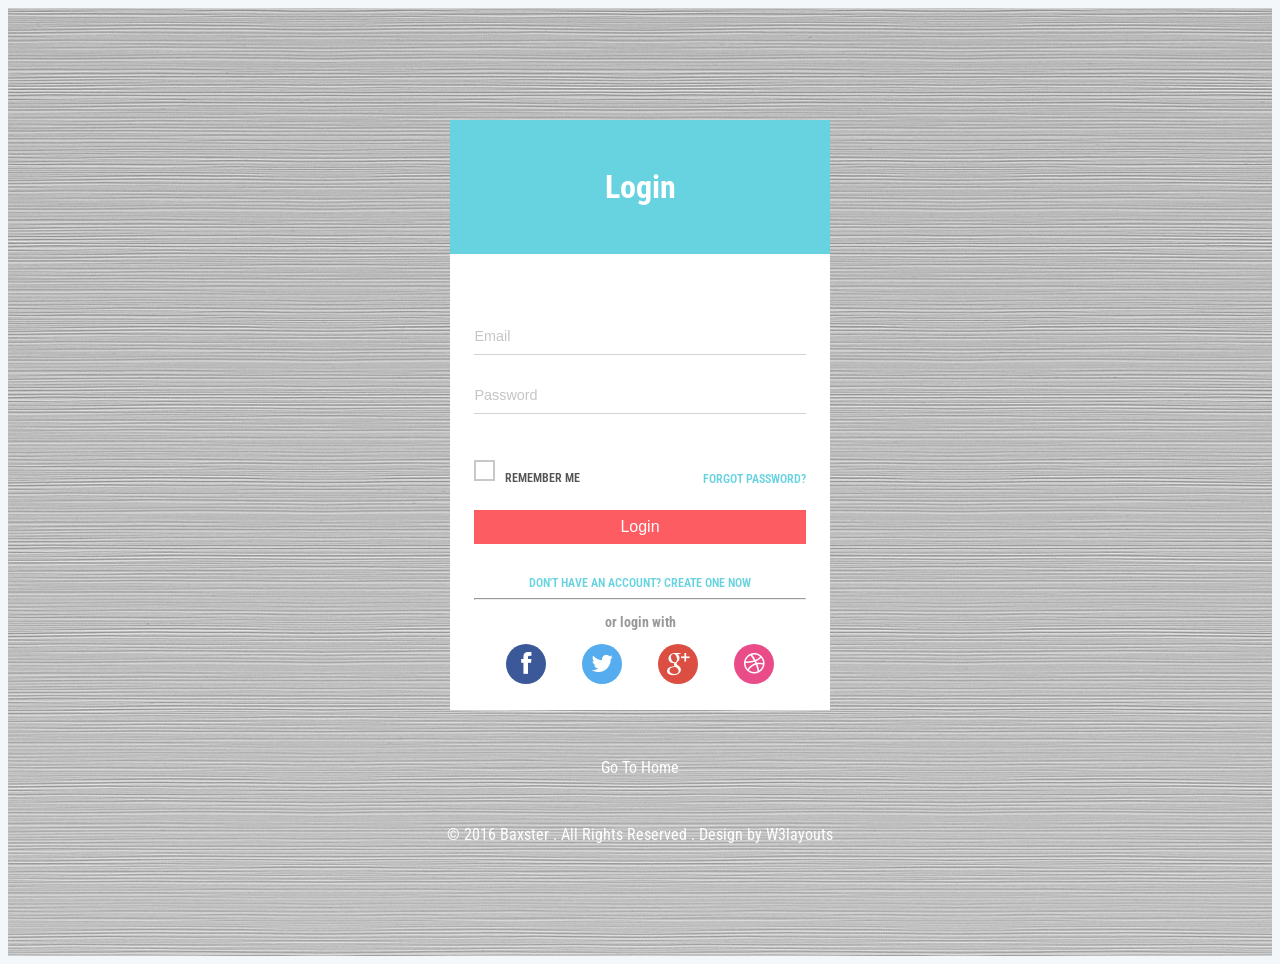
==== DataEntryApp/login.html @ 9cd05e0e "Adding Template Files" ====
<!--
Author: W3layouts
Author URL: http://w3layouts.com
License: Creative Commons Attribution 3.0 Unported
License URL: http://creativecommons.org/licenses/by/3.0/
-->
<!DOCTYPE HTML>
<html>
<head>
<title>Baxster an Admin Panel Category Flat Bootstrap Responsive Website Template | Login :: w3layouts</title>
<meta name="viewport" content="width=device-width, initial-scale=1">
<meta http-equiv="Content-Type" content="text/html; charset=utf-8" />
<meta name="keywords" content="Baxster Responsive web template, Bootstrap Web Templates, Flat Web Templates, Android Compatible web template, 
SmartPhone Compatible web template, free WebDesigns for Nokia, Samsung, LG, SonyEricsson, Motorola web design" />
<script type="application/x-javascript"> addEventListener("load", function() { setTimeout(hideURLbar, 0); }, false); function hideURLbar(){ window.scrollTo(0,1); } </script>
<!-- Bootstrap Core CSS -->
<link href="css/bootstrap.css" rel='stylesheet' type='text/css' />
<!-- Custom CSS -->
<link href="css/style.css" rel='stylesheet' type='text/css' />
<!-- font CSS -->
<link rel="icon" href="favicon.ico" type="image/x-icon" >
<!-- font-awesome icons -->
<link href="css/font-awesome.css" rel="stylesheet"> 
<!-- //font-awesome icons -->
<!--webfonts-->
<link href='//fonts.googleapis.com/css?family=Roboto+Condensed:400,300,300italic,400italic,700,700italic' rel='stylesheet' type='text/css'>
<!--//webfonts--> 
<!-- js -->
<script src="js/jquery-1.11.1.min.js"></script>
<!-- //js -->
</head> 
<body class="login-bg">
		<div class="login-body">
			<div class="login-heading">
				<h1>Login</h1>
			</div>
			<div class="login-info">
				<form>
					<input type="text" class="user" name="email" placeholder="Email" required="">
					<input type="password" name="password" class="lock" placeholder="Password">
					<div class="forgot-top-grids">
						<div class="forgot-grid">
							<ul>
								<li>
									<input type="checkbox" id="brand1" value="">
									<label for="brand1"><span></span>Remember me</label>
								</li>
							</ul>
						</div>
						<div class="forgot">
							<a href="#">Forgot password?</a>
						</div>
						<div class="clearfix"> </div>
					</div>
					<input type="submit" name="Sign In" value="Login">
					<div class="signup-text">
						<a href="signup.html">Don't have an account? Create one now</a>
					</div>
					<hr>
					<h2>or login with</h2>
					<div class="login-icons">
						<ul>
							<li><a href="#" class="facebook"><i class="fa fa-facebook"></i></a></li>
							<li><a href="#" class="twitter"><i class="fa fa-twitter"></i></a></li>
							<li><a href="#" class="google"><i class="fa fa-google-plus"></i></a></li>
							<li><a href="#" class="dribbble"><i class="fa fa-dribbble"></i></a></li>
						</ul>
					</div>
				</form>
			</div>
		</div>
		<div class="go-back login-go-back">
				<a href="index.html">Go To Home</a>
			</div>
		<div class="copyright login-copyright">
           <p>© 2016 Baxster . All Rights Reserved . Design by <a href="http://w3layouts.com/">W3layouts</a></p>    
		</div>
</body>
</html>
---- DataEntryApp/css/style.css ----
/*
Author: W3layout
Author URL: http://w3layouts.com
License: Creative Commons Attribution 3.0 Unported
License URL: http://creativecommons.org/licenses/by/3.0/
*/
h4, h5, h6,
h1, h2, h3 {margin: 0;}
ul, ol {margin: 0;}
p {margin: 0;}

html, body{
	font-family: 'Roboto Condensed', sans-serif;
    font-size: 100%;
    overflow-x: hidden;
    background: #f4f7f9;
}
body a{
	transition: 0.5s all ease;
	-webkit-transition: 0.5s all ease;
	-moz-transition: 0.5s all ease;
	-o-transition: 0.5s all ease;
	-ms-transition: 0.5s all ease;
	text-decoration:none;
}
h1,h2,h3,h4,h5,h6{
	margin:0;			   
}
p{
	margin:0;
}
ul,label{
	margin:0;
	padding:0;
}
body a:hover{
	text-decoration:none;
}
.main-content {
    position: relative;
}
/*-------HEADER SECTION------*/
/* ----STICKY HEADER----*/
.sticky-header{
	position: fixed;
    top: 0;
    left: 0px;
    width: 100%;
    z-index: 111;
}
.header-section {
    background:#FFF;
    box-shadow:  1px 1px 4px rgba(0, 0, 0, 0.21);
    -webkit-box-shadow:  1px 1px 4px rgba(0, 0, 0, 0.21);
    -moz-box-shadow:  1px 1px 4px rgba(0, 0, 0, 0.21);
    -o-box-shadow:  1px 1px 4px rgba(0, 0, 0, 0.21);
}
.header-section::after {
    clear: both;
    display: block;
    content: '';
}
.header-left {
    float: left;
    width: 29%;
}
.header-right {
    float: right;
}
/* ----menu-icon----*/
button#showLeftPush {
    font-size: 1.5em;
    width: 80px;
    padding: 0.87em 0;
    text-align: center;
    cursor: pointer;
    float: left;
    color: #6F6F6F;
    -moz-transition: all 0.2s ease-out 0s;
    -webkit-transition: all 0.2s ease-out 0s;
    transition: all 0.2s ease-out 0s;
	border: none;
    background-color: #fff;
	outline:none;
}
/*--push-menu-css--*/
.cbp-spmenu {
	position: fixed;
}
.cbp-spmenu-vertical {
    width: 309px;
    height: 100%;
    top: 76px;
    background-color: #2a2f43;
    padding: 2em 0;
}
.cbp-spmenu-right {
    right: 0;
}
.cbp-spmenu-right.cbp-spmenu-open {
	right: -309px;
}
/* Push classes applied to the body */
.cbp-spmenu-push {
	overflow-x: hidden;
	position: relative;
}
.cbp-spmenu-push-toright {
	right: 0;
}
/* Transitions */

.cbp-spmenu,
.cbp-spmenu-push {
	-webkit-transition: all 0.3s ease;
	-moz-transition: all 0.3s ease;
	transition: all 0.3s ease;
}
.cbp-spmenu-push div#page-wrapper {
    margin: 0em 19.3em 0 0;
    transition: .3s all;
    -webkit-transition: .3s all;
    -moz-transition: .3s all;
    transition: .3s all;
}
.cbp-spmenu-push.cbp-spmenu-push-toright div#page-wrapper {
    margin: 0;
}
/*--//push-menu-css--*/
/*--side-menu--*/
.sidebar ul li{
	 margin-bottom: 1em;
}
.sidebar ul li a {
    color: #FFFFFF;
    font-size: 1em;
}

.nav > li > a:hover, .nav > li > a:focus {
    text-decoration: none;
    background-color: transparent;
    color: #67d3e0;
}
.sidebar .arrow {
    float: right;
}
i.nav_icon {
    margin-right: 1em;
	font-size: 1.1em;
}
.fa {
    display: inline-block;
    font-family: FontAwesome;
    font-style: normal;
    font-weight: normal;
    line-height: 1;
    -webkit-font-smoothing: antialiased;
    -moz-osx-font-smoothing: grayscale;
}
span.nav-badge {
    font-size: 12px;
    color: #FFFFFF;
    background: rgba(255, 255, 255, 0.32);
    width: 25px;
    height: 25px;
    border-radius: 68%;
    -webkit-border-radius: 68%;
    -moz-border-radius: 68%;
    -o-border-radius: 68%;
    position: absolute;
    top: 18%;
    right: 15%;
    line-height: 26px;
    letter-spacing: 1px;
    text-align: center;
}
span.nav-badge-btm {
    font-size: 12px;
    color: #FFF;
    background: #67d3e0;
    position: absolute;
    top: 18%;
    right: 15%;
    line-height: 22px;
    letter-spacing: 1px;
    text-align: center;
    padding: 0em 1em;
}
.dropdown-menu > li > a:hover, .dropdown-menu > li > a:focus {
    background: none;
    color: #67D3E0;
}
.chart-nav span.nav-badge-btm {
	right: 5%;
    top: 24%;
}
/*--//side-menu--*/
.dropdown-menu {
    box-shadow: 2px 3px 4px rgba(0, 0, 0, .175);
	-webkit-box-shadow: 2px 3px 4px rgba(0, 0, 0, .175);
	-moz-box-shadow: 2px 3px 4px rgba(0, 0, 0, .175);
    border-radius: 0;
}
li.dropdown.head-dpdn {
    display: inline-block;
    padding: 1.7em 0;
	float: left;
}
li.dropdown.head-dpdn a.dropdown-toggle {
   padding: 1.7em 1.5em;
}
ul.dropdown-menu li {
    margin-left: 0;
    width: 100%;
    padding: 0;
	background: #fff;
}
.user-panel-top ul{
	padding-left:0;
}
.user-panel-top li{
	float:left;
	margin-left:15px;
	position:relative;
}
.user-panel-top li span.digit{
    font-size:11px;
    font-weight:bold;
	color:#FFF;
	background:#e64c65;
	line-height:20px;
	width:20px;
	height:20px;
	border-radius:2em;
	-webkit-border-radius:2em;
	-moz-border-radius:2em;
	-o-border-radius:2em;	
	text-align:center;
	display: inline-block;
	position: absolute;
	top: -3px;
	right: -10px;
}
.user-panel-top li:first-child{
	margin-left:0;
}
.sidebar .nav-second-level li a.active ,.sidebar ul li a.active{
    color: #67d3e0;
}
li.active a i, .act a i {
    color: #67d3e0;
}
.custom-nav > li.act > a, .custom-nav > li.act > a:hover, .custom-nav > li.act > a:focus {
    background-color: #353f4f;
    color:#8BC34A;
}
.user-panel-top li a{
	display: block;
	padding: 5px;
	text-decoration:none;
}
.header-right i.fa.fa-envelope{
    color: #EB525D;
}
i.fa.fa-bell{
    color: #67D3E0;
}
i.fa.fa-tasks{
    color: #30BB74;
}
.user-panel-top li a:hover{
	border-color:rgba(101, 124, 153, 0.93);
}
.user-panel-top li a i{
	width:24px;
	height:24px;
	display: block;
	text-align:center;
	line-height:25px;
}
.user-panel-top li a i span{
	font-size:15px;
	color:#FFF;
}
.user-panel-top li a.user{
	background:#667686;
}
.user-panel-top li span.green{
	background:#a88add;
}
.user-panel-top li span.red{
	background:#b8c9f1;
}
.user-panel-top li span.yellow{
	background:#bdc3c7;
}
/* ----Logo----*/
.logo {
    background: #67d3e0;
    text-align: center;
    float: left;
}
.logo a{
    padding: 1.2em 2.03em;
    display: block;
    text-decoration: none;
}
.logo a h1 {
    color: #fff;
    font-size: 2em;
    line-height: 1.2em;
    font-weight: 700;
}
.logo a span {
    color: #F8F8F8;
    font-size: .7em;
    text-align: center;
    letter-spacing: 7px;
}
.logo ul{
	padding:0;
	margin:0;
}
.logo ul li{
	display: inline-block;
    float: left;
}
.logo ul li img{
    width: 62%;
}
/* ----//Logo----*/
/*start search*/
.search-box {
    float: left;
    width: 34%;
    margin: 1.2em 0 0 8em;
    position: relative;
    z-index: 1;
    display: inline-block;
}
.sb-search-input {
    outline: none;
    background: #fff;
    width: 100%;
    margin: 0;
    z-index: 10;
    font-size: 0.9em;
    color: #2A2F43;
    padding: 0.5em 1em;
    border: 2px solid #F4F7F9;
    -webkit-appearance: none;
}
.sb-search-input::-webkit-input-placeholder {
	color:#6164C1;
}
.sb-search-input:-moz-placeholder {
	color: #6164C1;
}
.sb-search-input::-moz-placeholder {
	color: #6164C1;
}
.sb-search-input:-ms-input-placeholder {
	color: #6164C1;
}
.input__label {
	-webkit-font-smoothing: antialiased;
    -moz-osx-font-smoothing: grayscale;
	-webkit-touch-callout: none;
	-webkit-user-select: none;
	-khtml-user-select: none;
	-moz-user-select: none;
	-ms-user-select: none;
	user-select: none;
	position: absolute;
	width: 100%;
	height: 100%;
}

.graphic {
	fill: none;
	-webkit-transform: scale3d(1, -1, 1);
	transform: scale3d(1, -1, 1);
	-webkit-transition: stroke-dashoffset 0.5s;
	transition: stroke-dashoffset 0.5s;
	pointer-events: none;
	stroke: #67D3E0;
    stroke-width: 6px;
    stroke-dasharray: 962;
    stroke-dashoffset: 962;
}
/* Madoka */
.input__field--madoka {
	background: transparent;
	display: block;
	float: right;
}
.input__field--madoka:focus {
	outline: none;
}
.input__field--madoka:focus + .input__label,
.input--filled .input__label {
	cursor: default;
	pointer-events: none;
}
.input__field--madoka:focus + .input__label .graphic,
.input--filled .graphic {
	stroke-dashoffset: 0;
}

.input__field--madoka:focus + .input__label .input__label-content{
	-webkit-transform: scale3d(0.81, 0.81, 1) translate3d(0, 4em, 0);
	transform: scale3d(0.81, 0.81, 1) translate3d(0, 4em, 0);
}
/*--//search-ends --*/
/*--- Progress Bar ----*/
.meter {
	position: relative;
}
.meter > span {
	display: block;
	height: 100%;
	   
	position: relative;
	overflow: hidden;
}
.meter > span:after, .animate > span > span {
	content: "";
	position: absolute;
	top: 0; left: 0; bottom: 0; right: 0;
	
	overflow: hidden;
}

.animate > span:after {
	display: none;
}

@-webkit-keyframes move {
    0% {
       background-position: 0 0;
    }
    100% {
       background-position: 50px 50px;
    }
}

@-moz-keyframes move {
    0% {
       background-position: 0 0;
    }
    100% {
       background-position: 50px 50px;
    }
}

.red > span {
	background-color: #65CEA7;
}

.nostripes > span > span, .nostripes > span:after {
	-webkit-animation: none;
	-moz-animation: none;
	background-image: none;
}

/*---bages---*/
.header-right span.badge {
	font-size: 11px;
    font-weight: bold;
    color: #FFF;
    background: #C5C5C5;
    line-height: 15px;
    width: 20px;
    height: 20px;
    border-radius: 0;
    text-align: center;
    display: inline-block;
    position: absolute;
    top: 16%;
    padding: 2px 0 0;
}
.header-right span.blue{
    background-color: #C5C5C5;
}
.header-right span.red{
	background-color:#C5C5C5;
}
.header-right span.blue1{
    background-color: #C5C5C5;
}
i.icon_1{
  float: left;
  color: #00aced;
  line-height: 2em;
  margin-right: 1em;
}
i.icon_2{
  float: left;
  color:#ef553a;
  line-height: 2em;
  margin-right: 1em;
  font-size: 20px;
}
i.icon_3{
  float: left;
  color:#9358ac;
  line-height: 2em;
  margin-right: 1em;
  font-size: 20px;
}
.avatar_left {
  float: left;
}
i.icon_4{
  width: 45px;
  height: 45px;
  background: #F44336;
  float: left;
  color: #fff;
  text-align: center;
  font-size: 1.5em;
  line-height: 44px;
  font-style: normal;
  margin-right: 1em;
}
i.icon_5{
  background-color: #3949ab;
}
i.icon_6{
  background-color: #03a9f4;
}
.blue-text {
  color: #2196F3 !important;
  float:right;
}
/*---//bages---*/
/*-- four-grids --*/
.tickets{
	background: #FFFFFF;
    padding: 20px;
    margin-bottom: 20px;
    box-shadow: 0 -1px 3px rgba(0,0,0,.12),0 1px 2px rgba(0,0,0,.24);
}
.grid-left{
	float:left;
	width:40%;
}
.grid-left img{
	width:100%;
}
.grid-right{
	float:left;
	width:50%;
	margin-left:1em;
}

.grid-right h3{
    color: #a9acbd;
    font-size: .875em;
    text-transform: uppercase;
    margin: 0;
    font-weight: 600;
    line-height: 1.5em;
    letter-spacing: 1px;
}
.grid-right h3 span{
	display:block;
}
.grid-right p{
	color:#2a2f43;
	font-size:4em;
	margin:0;
}
.book-icon .fa-book,.book-icon .fa-rocket,.book-icon .fa-bar-chart,.book-icon .fa-user{
    font-size: 3.5em !important;
    width: 105px;
    height: 105px;
    color: #2A2F43;
    background: #99CC00;
    vertical-align: middle;
    border-radius: 50%;
    -webkit-border-radius: 50%;
    -ms-border-radius: 50%;
    -moz-border-radius: 50%;
    -o-border-radius: 50%;
    text-align: center;
    line-height: 101px;
}
.book-icon .fa-rocket{
    color: #EB525D;
    background: #B3BEE8;
}
.book-icon .fa-bar-chart{
	background:#FF9554;
	color:#FFFFFF;
}
.book-icon .fa-user{
    color: #FFC575;
    background: #495275;
}
/*-- //four-grids --*/
/*--Progress bars--*/
.progress {
    height: 10px;
    margin: 7px 0;
    overflow: hidden;
    background: #e1e1e1;
    z-index: 1;
    cursor: pointer;
}
.task-info .percentage{
	float:right;
	height:inherit;
	line-height:inherit;
}
.task-desc{
	font-size:12px;
}
.wrapper-dropdown-3 .dropdown li a:hover span.task-desc {
	color:#65cea7;
}
.progress .bar {
		z-index: 2;
		height:15px; 
		font-size: 12px;
		color: white;
		text-align: center;
		float:left;
		-webkit-box-sizing: content-box;
		-moz-box-sizing: content-box;
		-ms-box-sizing: content-box;
		box-sizing: content-box;
		-webkit-transition: width 0.6s ease;
		  -moz-transition: width 0.6s ease;
		  -o-transition: width 0.6s ease;
		  transition: width 0.6s ease;
	}
.progress-striped .yellow{
	background:#f0ad4e;
} 
.progress-striped .green{
	background:#5cb85c;
} 
.progress-striped .light-blue{
	background:#4F52BA;
} 
.progress-striped .red{
	background:#d9534f;
} 
.progress-striped .blue{
	background:#428bca;
} 
.progress-striped .orange {
	background:#e94e02;
}
.progress-striped .bar {
  background-image: -webkit-gradient(linear, 0 100%, 100% 0, color-stop(0.25, rgba(255, 255, 255, 0.15)), color-stop(0.25, transparent), color-stop(0.5, transparent), color-stop(0.5, rgba(255, 255, 255, 0.15)), color-stop(0.75, rgba(255, 255, 255, 0.15)), color-stop(0.75, transparent), to(transparent));
  background-image: -webkit-linear-gradient(45deg, rgba(255, 255, 255, 0.15) 25%, transparent 25%, transparent 50%, rgba(255, 255, 255, 0.15) 50%, rgba(255, 255, 255, 0.15) 75%, transparent 75%, transparent);
  background-image: -moz-linear-gradient(45deg, rgba(255, 255, 255, 0.15) 25%, transparent 25%, transparent 50%, rgba(255, 255, 255, 0.15) 50%, rgba(255, 255, 255, 0.15) 75%, transparent 75%, transparent);
  background-image: -o-linear-gradient(45deg, rgba(255, 255, 255, 0.15) 25%, transparent 25%, transparent 50%, rgba(255, 255, 255, 0.15) 50%, rgba(255, 255, 255, 0.15) 75%, transparent 75%, transparent);
  background-image: linear-gradient(45deg, rgba(255, 255, 255, 0.15) 25%, transparent 25%, transparent 50%, rgba(255, 255, 255, 0.15) 50%, rgba(255, 255, 255, 0.15) 75%, transparent 75%, transparent);
  -webkit-background-size: 40px 40px;
  -moz-background-size: 40px 40px;
  -o-background-size: 40px 40px;
  background-size: 40px 40px;
}
.progress.active .bar {
  -webkit-animation: progress-bar-stripes 2s linear infinite;
  -moz-animation: progress-bar-stripes 2s linear infinite;
  -ms-animation: progress-bar-stripes 2s linear infinite;
  -o-animation: progress-bar-stripes 2s linear infinite;
  animation: progress-bar-stripes 2s linear infinite;
}
@-webkit-keyframes progress-bar-stripes {
  from {
    background-position: 40px 0;
  }
  to {
    background-position: 0 0;
  }
}
@-moz-keyframes progress-bar-stripes {
  from {
    background-position: 40px 0;
  }
  to {
    background-position: 0 0;
  }
}
@-ms-keyframes progress-bar-stripes {
  from {
    background-position: 40px 0;
  }
  to {
    background-position: 0 0;
  }
}
@-o-keyframes progress-bar-stripes {
  from {
    background-position: 0 0;
  }
  to {
    background-position: 40px 0;
  }
}
@keyframes progress-bar-stripes {
  from {
    background-position: 40px 0;
  }
  to {
    background-position: 0 0;
  }
}
/*--Progress bars--*/
/********* profile details **********/
ul.dropdown-menu.drp-mnu i.fa {
    margin-right: 0.5em;
}
ul.dropdown-menu {
    padding: 0;
    min-width: 215px;
}
ul.dropdown-menu.anti-dropdown-menu {
    left: -75%;
}
ul.dropdown-menu.float-right{
	top:63%;
	left:10%;
}
ul.dropdown-menu {
    animation: flipInY 1s ease;
    -moz-animation: flipInY 1s ease;
    -webkit-animation: flipInY 1s ease;
    -webkit-backface-visibility: visible !important;
    -ms-backface-visibility: visible !important;
    backface-visibility: visible !important;
    -moz-backface-visibility: visible !important;
    data-wow-delay: ".1s";
}
@-webkit-keyframes flipInY {
  from {
    -webkit-transform: perspective(400px) rotate3d(0, 1, 0, 90deg);
    transform: perspective(400px) rotate3d(0, 1, 0, 90deg);
    -webkit-animation-timing-function: ease-in;
    animation-timing-function: ease-in;
    opacity: 0;
  }

  40% {
    -webkit-transform: perspective(400px) rotate3d(0, 1, 0, -20deg);
    transform: perspective(400px) rotate3d(0, 1, 0, -20deg);
    -webkit-animation-timing-function: ease-in;
    animation-timing-function: ease-in;
  }

  60% {
    -webkit-transform: perspective(400px) rotate3d(0, 1, 0, 10deg);
    transform: perspective(400px) rotate3d(0, 1, 0, 10deg);
    opacity: 1;
  }

  80% {
    -webkit-transform: perspective(400px) rotate3d(0, 1, 0, -5deg);
    transform: perspective(400px) rotate3d(0, 1, 0, -5deg);
  }

  to {
    -webkit-transform: perspective(400px);
    transform: perspective(400px);
  }
}

@keyframes flipInY {
  from {
    -webkit-transform: perspective(400px) rotate3d(0, 1, 0, 90deg);
    transform: perspective(400px) rotate3d(0, 1, 0, 90deg);
    -webkit-animation-timing-function: ease-in;
    animation-timing-function: ease-in;
    opacity: 0;
  }

  40% {
    -webkit-transform: perspective(400px) rotate3d(0, 1, 0, -20deg);
    transform: perspective(400px) rotate3d(0, 1, 0, -20deg);
    -webkit-animation-timing-function: ease-in;
    animation-timing-function: ease-in;
  }

  60% {
    -webkit-transform: perspective(400px) rotate3d(0, 1, 0, 10deg);
    transform: perspective(400px) rotate3d(0, 1, 0, 10deg);
    opacity: 1;
  }

  80% {
    -webkit-transform: perspective(400px) rotate3d(0, 1, 0, -5deg);
    transform: perspective(400px) rotate3d(0, 1, 0, -5deg);
  }

  to {
    -webkit-transform: perspective(400px);
    transform: perspective(400px);
  }
}

.flipInY {
  -webkit-backface-visibility: visible !important;
  backface-visibility: visible !important;
  -webkit-animation-name: flipInY;
  animation-name: flipInY;
}
.fadeInDown {
  -webkit-animation-name: fadeInDown;
  animation-name: fadeInDown;
}
.dropdown-menu > li > a {
    padding: 3px 15px;
	font-size: 1em;
}
.profile_details {
     float: left;
}
.profile_details_drop .fa.fa-angle-up{
	display:none;
}
.profile_details_drop.open .fa.fa-angle-up{
    display:block;
}
.profile_details_drop.open .fa.fa-angle-down{
	display:none;
}
.profile_details_drop a.dropdown-toggle {
    display: block;
    padding: 0.8em 1em 0 0;
}
.profile_img span.prfil-img{
	float:left;
}

.profile_details ul li{
	list-style-type:none;
	position:relative;
}
.profile_details li a i.fa.lnr {
    position: absolute;
    top: 34%;
    right: 8%;
    color: #4F52BA;
    font-size: 1.6em;
}
.profile_details ul li ul.dropdown-menu.drp-mnu {
    padding: 1em;
    min-width: 135px;
    top: 122%;
    left: 0;
}
ul.dropdown-menu.drp-mnu li {
    list-style-type: none;
    padding: 3px 0;
}
/*--max-plugin--*/
/* Panels */
.panel {
	background: #FFFFFF;
    padding: 20px;
    margin-bottom: 20px;
    border-radius: 0;
    position: relative;
    box-shadow: 0 -1px 3px rgba(0,0,0,.12),0 1px 2px rgba(0,0,0,.24);
}
.panel-footer {
  margin: -20px;
  margin-top: 20px;
  background: #f9f9f9;
}
.panel-transparent {
  background: none;
  border: none;
}
.panel-transparent .panel-title {
  background: none;
  border: none;
}
.panel-default > .panel-heading {
  background-color: inherit;
  border-bottom: 0;
  color: #3D464D;
}
.panel-title {
    color: #2A2F43;
    font-size: 2em;
    padding: 16px 20px;
    margin: -20px;
    background: #FFFFFF;
    margin-bottom: 5px;
    border-bottom: none;
    border-top-left-radius: 3px;
    border-top-right-radius: 3px;
    letter-spacing: 1px;	
}
.panel-body,
.panel-heading {
  padding: 0;
  color: inherit;
  background-color: transparent;
  border-color: none;
}
.panel-heading {
  background: transparent;
  border-bottom: transparent;
}
.panel .badge {
  font-size: 11px;
  font-family: 'Open Sans', sans-serif;
  text-transform: none;
  padding: 4px 10px;
  margin-left: 5px;
  font-weight: normal;
}
.panel-footer {
  background: rgba(0, 0, 0, 0.01);
  border-top: 1px solid inherit;
}
.panel-title .badge {
  color: #fff;
  background-color: rgba(0, 0, 0, 0.2);
}
.panel-heading {
  font-size: 20px;
  padding-bottom: 15px;
  font-weight: 300;
}
.panel .list-group {
  margin: -20px;
  margin-top: 20px;
  background: transparent;
}
.panel .list-group li {
  border: 1px solid rgba(255, 255, 255, 0.2);
  border-left: 0;
  background: transparent;
  border-right: 0;
}
.panel .list-group-item:first-child {
  border-top-left-radius: 0px;
  border-top-right-radius: 0px;
}
.panel .list-group-item:last-child {
  margin-bottom: 0;
  border-bottom-right-radius: 0px;
  border-bottom-left-radius: 0px;
  border-bottom: 0;
}
/* Panel Tools */
.panel-tools {
  font-family: 'Open Sans', sans-serif;
  position: absolute;
  right: 16px;
  top: 13px;
  text-transform: none;
  font-weight: 600;
  font-size: inherit;
  z-index: 1;
}
.panel-tools li {
  display: inline-block;
}
.panel-tools a {
  padding: 3px 8px;
  display: block;
  color: inherit;
  border-radius: 3px;
}
.panel-tools a:hover {
  color: rgba(0, 0, 0, 0.6);
  background: rgba(0, 0, 0, 0.09);
}
.panel-tools .icon {
  font-size: 12px;
  color: rgba(0, 0, 0, 0.5);
  border-radius: 3px;
  cursor: pointer;
}
.panel-search {
  margin: -20px;
  padding: 15px 20px;
  position: relative;
  color: #333;
  display: none;
  background: rgba(255, 255, 255, 0.1);
  margin-bottom: 20px;
  border-bottom: 1px solid rgba(0, 0, 0, 0.1);
}
.panel-search input {
  background: #fff;
  border-radius: 999px;
  padding-left: 35px;
}
.panel-search input:focus {
  background: #fff;
}
.panel-search .icon {
  position: absolute;
  left: 35px;
  top: 25px;
}
.panel-fullsize {
  position: fixed;
  width: 100%;
  height: 100vh;
  overflow: auto;
  top: 0;
  left: 0;
  z-index: 9999;
}
/*-- candlestick --*/
.jqcandlestick-container {
  position: relative;
  cursor: none;
  width: 100%;
  height: 480px;
}
.jqcandlestick-canvas {
  position: absolute;
  display: block;
  height: 100%;
  width: 100%;
}
/*--//max-plugin--*/



.demo-container {
	box-sizing: border-box;
	width: 100%;
	height: 450px;
}

.demo-placeholder {
	width: 100%;
	height: 100%;
	font-size: 14px;
	line-height: 1.2em;
}
canvas.flot-base {
    width: 100% !important;
}
canvas.flot-overlay {
    width: 100% !important;
}
/*-- programming-skills --*/
.chart-skills{
    width: 70%;
    margin: 0 auto;
}
.skills-holder{
	margin:0 !important;
}
/*-- status --*/
.contain {
	width: 100%;
	margin: 0 auto;
}
table th:first-child {
	width: 150px;
}
.gantt, .gantt2 {
	width: 100%;
    border: 2px solid #3E495A;
}

.gantt:after {
    content: ".";
    visibility: hidden;
    display: block;
    height: 0;
    clear: both;
}

.fn-gantt {
    width: 100%;
}

.fn-gantt .fn-content {
    overflow: hidden;
    position: relative;
    width: 100%;
}




/* === LEFT PANEL === */

.fn-gantt .leftPanel {
    float: left;
    width: 225px;
    overflow: hidden;
    border-right: 1px solid #DDD;
    position: relative;
    z-index: 20;
}

.fn-gantt .row {
    float: left;
    height: 24px;
    line-height: 24px;
    margin-left: -24px;
}

.fn-gantt .leftPanel .fn-label {
    display: inline-block;
    margin: 0 0 0 5px;
    color: #484A4D;
    width: 110px;
    white-space: nowrap;
    text-overflow: ellipsis;
    overflow: hidden;
}

.fn-gantt .leftPanel .row0 {
    border-top: 1px solid #DDD;
}
.fn-gantt .leftPanel .name, .fn-gantt .leftPanel .desc {
    float: left;
    height: 23px;
    margin: 0;
    border-bottom: 1px solid #DDD;
    background-color: #f6f6f6;
}

.fn-gantt .leftPanel .name {
    width: 109px;
    font-weight: bold;
}

.fn-gantt .leftPanel .desc {
    width: 115px;
}

.fn-gantt .leftPanel .fn-wide, .fn-gantt .leftPanel .fn-wide .fn-label {
    width: 225px;
}

.fn-gantt .spacer {
    margin: -2px 0 1px 0;
    border-bottom: none;
    background-color: #f6f6f6;
}




/* === RIGHT PANEL === */

.fn-gantt .rightPanel {
    overflow: hidden;
}

.fn-gantt .dataPanel {
    margin-left: 0px;
    border-right: 1px solid #DDD;
    background: url(../images/grid.png) 0px 0px;
    background-repeat: repeat;
    background-position: 24px 24px;
}
.fn-gantt .day, .fn-gantt .date {
    overflow: visible;
    width: 24px;
    line-height: 24px;
    text-align: center;
    border-left: 1px solid #DDD;
    border-bottom: 1px solid #DDD;
    margin: -1px 0 0 -1px;
    font-size: 11px;
    color: #484a4d;
    text-shadow: 0 1px 0 rgba(255,255,255,0.75);
    text-align: center;
}

.fn-gantt .holiday {
    background-color: #ffd263;
    height: 23px;
    margin: 0 0 -1px -1px;
}

.fn-gantt .today {
    background-color: #fff8da;
    height: 23px;
    margin: 0 0 -1px -1px;
    font-weight: bold;
    text-align: center;
}

.fn-gantt .sa, .fn-gantt .sn, .fn-gantt .wd {
    height: 23px;
    margin: 0 0 0 -1px;
    text-align: center;
}

.fn-gantt .sa, .fn-gantt .sn {
    color: #939496;
    background-color: #f5f5f5;
    text-align: center;
}

.fn-gantt .wd {
    background-color: #f6f6f6;
    text-align: center;
}

.fn-gantt .rightPanel .month, .fn-gantt .rightPanel .year {
    float: left;
    overflow: hidden;
    border-left: 1px solid #DDD;
    border-bottom: 1px solid #DDD;
    height: 23px;
    margin: 0 0 0 -1px;
    background-color: #f6f6f6;
    font-weight: bold;
    font-size: 11px;
    color: #484a4d;
    text-shadow: 0 1px 0 rgba(255,255,255,0.75);
    text-align: center;
}

.fn-gantt-hint {
    border: 5px solid #edc332;
    background-color: #fff5d4;
    padding: 10px;
    position: absolute;
    display: none;
    z-index: 11;
        -webkit-border-radius: 4px;
        -moz-border-radius: 4px;
        border-radius: 4px;
}

.fn-gantt .bar {
    background-color: #D0E4FD;
    height: 18px;
    margin: 4px 3px 3px 3px;
    position: absolute;
    z-index: 10;
    text-align: center;
        -webkit-box-shadow: 0 0 1px rgba(0,0,0,0.25) inset;
        -moz-box-shadow: 0 0 1px rgba(0,0,0,0.25) inset;
        box-shadow: 0 0 1px rgba(0,0,0,0.25) inset;
            -webkit-border-radius: 3px;
            -moz-border-radius: 3px;
            border-radius: 3px;
}

.fn-gantt .bar .fn-label {
    line-height: 18px;
    font-weight: bold;
    white-space: nowrap;
    width: 100%;
    text-overflow: ellipsis;
    overflow: hidden;
    text-shadow: 0 1px 0 rgba(255,255,255,0.4);
    color: #414B57 !important;
    text-align: center;
    font-size: 11px;
}

.fn-gantt .ganttRed {
    background-color: #F9C4E1;
}
.fn-gantt .ganttRed .fn-label {
    color: #78436D !important;
}

.fn-gantt .ganttGreen {
    background-color: #D8EDA3;
}
.fn-gantt .ganttGreen .fn-label {
    color: #778461 !important;
}

.fn-gantt .ganttOrange {
    background-color: #FCD29A;
}
.fn-gantt .ganttOrange .fn-label {
    color: #714715 !important;
}


/* === BOTTOM NAVIGATION === */

.fn-gantt .bottom {
    clear: both;
    background-color: #f6f6f6;
    width: 100%;
}
.fn-gantt .navigate {
    border-top: 1px solid #DDD;
    padding: 10px 0 10px 225px;
}

.fn-gantt .navigate .nav-slider {
    height: 20px;
    display: inline-block;
}

.fn-gantt .navigate .nav-slider-left, .fn-gantt .navigate .nav-slider-right {
    text-align: center;
    height: 20px;
    display: inline-block;
}

.fn-gantt .navigate .nav-slider-left {
    float: left;
}

.fn-gantt .navigate .nav-slider-right {
    float: right;
}

.fn-gantt .navigate .nav-slider-content {
    text-align: left;
    width: 143px;
    height: 20px;
    display: inline-block;
    margin: 0 10px;
}

.fn-gantt .navigate .nav-slider-bar, .fn-gantt .navigate .nav-slider-button {
    position: absolute;
    display: block;
}

.fn-gantt .navigate .nav-slider-bar {
    width: 143px;
    height: 6px;
    background-color: #838688;
    margin: 8px 0 0 0;
        -webkit-box-shadow: 0 1px 3px rgba(0,0,0,0.6) inset;
        -moz-box-shadow: 0 1px 3px rgba(0,0,0,0.6) inset;
        box-shadow: 0 1px 3px rgba(0,0,0,0.6) inset;
            -webkit-border-radius: 3px;
            -moz-border-radius: 3px;
            border-radius: 3px;
}

.fn-gantt .navigate .nav-slider-button {
    width: 17px;
    height: 60px;
    background: url(../images/slider_handle.png) center center no-repeat;
    left: 0px;
    top: 0px;
    margin: -26px 0 0 0;
    cursor: pointer;
}

.fn-gantt .navigate .page-number {
    display: inline-block;
    font-size: 10px;
    height: 20px;
}

.fn-gantt .navigate .page-number span {
    color: #666666;
    margin: 0 6px;
    height: 20px;
    line-height: 20px;
    display: inline-block;
}

.fn-gantt .navigate a:link, .fn-gantt .navigate a:visited, .fn-gantt .navigate a:active {
    text-decoration: none;
}

.fn-gantt .nav-link {
    margin: 0 3px 0 0;
    display: inline-block;
    width: 20px;
    height: 20px;
    font-size: 0px;
    background: #595959 url(../images/icon_sprite.png) !important;
    border: 1px solid #454546;
    cursor: pointer;
    vertical-align: top;
        -webkit-border-radius: 2px;
        -moz-border-radius: 2px;
        border-radius: 2px;
            -webkit-box-shadow: 0 1px 0 rgba(255,255,255,0.1) inset, 0 1px 1px rgba(0,0,0,0.2);
            -moz-box-shadow: 0 1px 0 rgba(255,255,255,0.1) inset, 0 1px 1px rgba(0,0,0,0.2);
            box-shadow: 0 1px 0 rgba(255,255,255,0.1) inset, 0 1px 1px rgba(0,0,0,0.2);
                -webkit-box-sizing: border-box;
                -moz-box-sizing: border-box;
                box-sizing: border-box;
}
.fn-gantt .nav-link:active {
    -webkit-box-shadow: 0 1px 1px rgba(0,0,0,0.25) inset, 0 1px 0 #FFF;
    -moz-box-shadow: 0 1px 1px rgba(0,0,0,0.25) inset, 0 1px 0 #FFF;
    box-shadow: 0 1px 1px rgba(0,0,0,0.25) inset, 0 1px 0 #FFF;
}

.fn-gantt .navigate .nav-page-back {
    background-position: 1px 0 !important;
    margin: 0;
}

.fn-gantt .navigate .nav-page-next {
    background-position: 1px -16px !important;
    margin-right: 15px;
}

.fn-gantt .navigate .nav-slider .nav-page-next {
    margin-right: 5px;
}

.fn-gantt .navigate .nav-begin {
    background-position: 1px -112px !important;
}

.fn-gantt .navigate .nav-prev-week {
    background-position: 1px -128px !important;
}

.fn-gantt .navigate .nav-prev-day {
    background-position: 1px -48px !important;
}

.fn-gantt .navigate .nav-next-day {
    background-position: 1px -64px !important;
}

.fn-gantt .navigate .nav-next-week {
    background-position: 1px -160px !important;
}

.fn-gantt .navigate .nav-end {
    background-position: 1px -144px !important;
}

.fn-gantt .navigate .nav-zoomOut {
    background-position: 1px -96px !important;
}

.fn-gantt .navigate .nav-zoomIn {
    background-position: 1px -80px !important;
    margin-left: 15px;
}

.fn-gantt .navigate .nav-now {
    background-position: 1px -32px !important;
}

.fn-gantt .navigate .nav-slider .nav-now {
    margin-right: 5px;
}

.fn-gantt-loader {
    z-index: 30;
}

.fn-gantt-loader-spinner {
    width: 100px;
    height: 20px;
    position: absolute;
    margin-left: 50%;
    margin-top: 50%;
    text-align: center;
}
.fn-gantt-loader-spinner span {
    color: #fff;
    font-size: 12px;
    font-weight: bold;
}

.row:after {
    clear: both;
}
/*-- //status --*/

/*-- //programming-skills --*/
/*---footer---*/

ul,
ol {
  margin-top: 0;
  margin-bottom: 10px;
}
abbr[title],
abbr[data-original-title] {
  cursor: help;
  border-bottom: 1px dotted #777777;
}
.initialism {
  font-size: 90%;
  text-transform: uppercase;
}


.tooltip {
  position: absolute;
  z-index: 1070;
  display: block;
  visibility: visible;
  font-family: "Helvetica Neue", Helvetica, Arial, sans-serif;
  font-size: 12px;
  font-weight: normal;
  line-height: 1.4;
  -webkit-opacity: 0;
  -khtml-opacity: 0;
  -moz-opacity: 0;
  -ms-filter: progid:DXImageTransform.Microsoft.Alpha(opacity=0);
  filter: alpha(opacity=0);
  opacity: 0;
  filter: alpha(opacity = 0*100);
}
.tooltip.in {
  -webkit-opacity: 0.9;
  -khtml-opacity: 0.9;
  -moz-opacity: 0.9;
  -ms-filter: progid:DXImageTransform.Microsoft.Alpha(opacity=90);
  filter: alpha(opacity=90);
  opacity: 0.9;
  filter: alpha(opacity = 0.9*100);
}


.tooltip.top {
  margin-top: -3px;
  padding: 5px 0;
}
.tooltip.right {
  margin-left: 3px;
  padding: 0 5px;
}
.tooltip.bottom {
  margin-top: 3px;
  padding: 5px 0;
}
.tooltip.left {
  margin-left: -3px;
  padding: 0 5px;
}


.tooltip-inner {
  max-width: 200px;
  padding: 3px 8px;
  color: #ffffff;
  text-align: center;
  text-decoration: none;
  background-color: #000000;
  border-radius: 4px;
}
.tooltip-arrow {
  position: absolute;
  width: 0;
  height: 0;
  border-color: transparent;
  border-style: solid;
}
.tooltip.top .tooltip-arrow {
  bottom: 0;
  left: 50%;
  margin-left: -5px;
  border-width: 5px 5px 0;
  border-top-color: #000000;
}


/*----*/
.fa-database:before {
  content: "\f1c0";
}
.fa-server:before {
  content: "\f233";
}

.dev-page .dev-page-footer {
    position: absolute;
    z-index: 5;
    width: 100%;
    height: 40px;
    background: #222636;
    left: 0px;
    bottom: 0px;
}


.dev-page-footer .dev-page-footer-buttons {
  position: absolute;
    z-index: 4;
    height: 50px;
    background: #30354A;
    -webkit-border-top-right-radius: 5px 5px 0px 0px;
    -webkit-border-bottom-right-radius: 0;
    -webkit-border-bottom-left-radius: 0;
    -webkit-border-top-left-radius: 0;
    -moz-border-radius-topright: 5px 5px 0px 0px;
    -moz-border-radius-bottomright: 0;
    -moz-border-radius-bottomleft: 0;
    -moz-border-radius-topleft: 0;
    border-top-right-radius: 5px 5px 0px 0px;
    border-bottom-right-radius: 0;
    border-bottom-left-radius: 0;
    border-top-left-radius: 0;
    -moz-background-clip: padding-box;
    -webkit-background-clip: padding-box;
    background-clip: padding-box;
    -moz-border-radius: 5px 5px 0px 0px;
    -webkit-border-radius: 5px 5px 0px 0px;
    border-radius: 5px 5px 0px 0px;
    list-style: none;
    padding: 5px;
    left: 18%;
    top: -10px;
    -webkit-opacity: 0;
    -khtml-opacity: 0;
    -moz-opacity: 0;
    -ms-filter: progid:DXImageTransform.Microsoft.Alpha(opacity=0);
    filter: alpha(opacity=0);
    opacity: 0;
    filter: alpha(opacity = 0*100);	
}
.dev-page-footer .dev-page-footer-buttons > li > a {
  display: block;
    float: left;
    min-width: 40px;
    line-height: 40px;
    text-align: center;
    color: #FFFFFF;
    font-size: 12px;
    background: #222636;
    -webkit-transition: background-color 200ms linear;
    -moz-transition: background-color 200ms linear;
    -o-transition: background-color 200ms linear;
    -ms-transition: background-color 200ms linear;
    transition: background-color 200ms linear;
    text-decoration: none;
    margin-right: 5px;
    cursor: pointer;
    -webkit-border-top-right-radius: 5px;
    -webkit-border-bottom-right-radius: 0;
    -webkit-border-bottom-left-radius: 0;
    -webkit-border-top-left-radius: 0;
    -moz-border-radius-topright: 5px;
    -moz-border-radius-bottomright: 0;
    -moz-border-radius-bottomleft: 0;
    -moz-border-radius-topleft: 0;
    border-top-right-radius: 5px;
    border-bottom-right-radius: 0;
    border-bottom-left-radius: 0;
    border-top-left-radius: 0;
    -moz-background-clip: padding-box;
    -webkit-background-clip: padding-box;
    background-clip: padding-box;
    -moz-border-radius: 5px;
    -webkit-border-radius: 5px;
    border-radius: 5px;
}
.dev-page-footer .dev-page-footer-buttons > li:last-child > a {
  margin-right: 0px;
}
.dev-page-footer .dev-page-footer-buttons.dev-page-footer-buttons-effect {
  -webkit-opacity: 1;
  -khtml-opacity: 1;
  -moz-opacity: 1;
  -ms-filter: progid:DXImageTransform.Microsoft.Alpha(opacity=100);
  filter: alpha(opacity=100);
  opacity: 1;
  filter: alpha(opacity = 1*100);
}
.dev-page-footer .dev-page-footer-container {
    position: absolute;
    z-index: 2;
    left: 0px;
    top: -236px;
    background: #CACACA;
    color: #6382a9;
    width: 100%;
    height: 237px;
    display: none;
}
.dev-page-footer .dev-page-footer-container .dev-page-footer-container-content {
  float: left;
  width: 100%;
  display: none;
}
.dev-page-footer .dev-page-footer-container.dev-page-footer-container-opened {
  display: block;
  -webkit-animation: fadeIn 100ms;
  animation: fadeIn 100ms;
}
.dev-page-footer.dev-page-footer-collapsed {
  bottom: -40px;
}
.dev-page-footer.dev-page-footer-closed {
  bottom: -40px;
}
.dev-page-footer.dev-page-footer-closed .dev-page-footer-buttons {
  top: 0px;
}
.dev-page-footer.dev-page-footer-fixed {
    position: fixed;
    z-index: 9999;
}
.dev-page-footer.dev-page-footer-fixed p{
    color: #FFF;
    font-size: 1em !important;
    margin: .5em 0 0 0;
}
.copyright p{
	color: #FFF;
    font-size: 1em;
    margin: .5em 0 0 0;
	text-align:right;
}
.copyright p a{
    color: #FFF;
	text-decoration:none;
}
.copyright p a:hover{
    color:#67d3e0;
}
/*-- projects --*/
.social {
    margin: 30px 0 0 0;
}
.comments{
	background:#F96131;
	padding:2em;
	border-radius:5px;
	-webkit-border-radius:5px;
	-ms-border-radius:5px;
	-o-border-radius:5px;
	-moz-border-radius:5px;
}
.comments-icon i.fa.fa-comments {
    font-size: 5em;
    color: #FDA285;
}
.comments-icon i.fa.fa-facebook{
	font-size: 5em;
    color: #6C8CD0;
}
.comments-icon i.fa.fa-twitter{
	font-size: 5em;
    color: #9DCBEF;
}
.comments-icon i.fa.fa-eye{
	font-size: 5em;
    color: #07CEB0;
}
.comments-icon{
	float:left;
	width:30%
}
.comments-info{
    float: left;
    margin-left: 1em;
    text-align: right;
    width: 63%;
}
.comments-info h3{
	font-size:4em;
	color:#FFF;
	margin:0;
	font-weight:100;
}
.comments-info a{
	font-size:1em !important;
	color:#FDA285 !important;
	margin:0 !important;
	letter-spacing:1px;
	text-decoration:none;
}
.comments-info a:hover{
	color:#FFF !important;
}
.likes{
	background:#3b5998;
}
.tweets{
	background:#55acee;
}
.views{
	background:#00a78e;
}
.likes-info a{
	color: #6C8CD0 !important;
}
.tweets-info a{
	color: #9DCBEF !important;
}
.views-info a{
	color: #07CEB0 !important;
}
/*-- //projects --*/
/*-- move-text --*/
.block-hdnews{
	width:100%;
    margin: 46px auto 0;
}
li.fat-l {
    text-align: center;
	background:#263448;
	padding:2em !important;
	margin:0 1em;
	border-radius:5px;
	-webkit-border-radius:5px;
	-ms-border-radius:5px;
	-o-border-radius:5px;
	-moz-border-radius:5px;
}
.list-wrpaaer ul li a{
	color:#FFF;
}
/*-- graph --*/
div#example-1 {
    height: 157px;
}
li.fat-2{
	background:none !important;
	text-align:left !important;
	padding:0 !important;
}
.graphs {
    margin: 2em 0 0 0;
}
canvas#line {
    width: 100% !important;
}
canvas#bar {
    width: 100% !important;
}
canvas#doughnut {
    width: 100% !important;
    height: 160px !important;
}
canvas#radar{
	width: 100% !important;
    height: 160px !important;
}
.graph-left{
    float: left;
    width: 65%;
    margin-right: .5em;
}
.graph-right{
	float:left;
	width:30%;
}
.graph-right h3 {
    color: #3E495A;
    margin: 0;
    font-size: 1em;
    font-weight: 600;
}
.graph-right p {
    color: #999;
    font-size: 13px;
    margin: .3em 0 0;
}
.graph-right ul {
    padding: 1em 0 1em;
}
.graph-right ul li {
    list-style-type: none;
    color: #777;
    margin: 0 0 .5em;
    font-size: 14px;
}
/*---//footer---*/
/*-- Typography --*/
.typo-heading h2,.progressbar-heading h2{
	color: #fd5c63;
    font-size: 2em;
	margin-bottom:1em;
}
.grid_4{
	background:#fff;
	padding:2em 2em 1em 2em;
}
.grid_3 p {
    color: #999;
    font-size: 0.85em;
    margin-bottom: 1em;
    font-weight: 300;
}
.grid_5 h3, .grid_5 h2, .grid_5 h1, .grid_5 h4, .grid_5 h5, h3.hdg {
    margin-bottom: 0.6em;
    color: #2A2F43;
}
.label {
  font-weight: 300 !important;
  border-radius:4px;
}  
.grid_5{
	background:#fff;
	padding:2em;
}
.table > thead > tr > th, .table > tbody > tr > th, .table > tfoot > tr > th, .table > thead > tr > td, .table > tbody > tr > td, .table > tfoot > tr > td {
  border-top: none !important;
}
.tab-content > .active {
  display: block;
  visibility: visible;
}
.progress {
  height: 8px;
  box-shadow: none;
}
.progress {
    overflow: hidden;
    height: 16px;
	margin-bottom: 10px;
	background-color: #eeeeee;
	border-radius: 2px;
}
.progress-bar {
  float: left;
  width: 0%;
  height: 100%;
  font-size: 12px;
  line-height: 20px;
  color: #ffffff;
  text-align: center;
  background-color: #03a9f4;
  -webkit-box-shadow: inset 0 -1px 0 rgba(0, 0, 0, 0.15);
  box-shadow: inset 0 -1px 0 rgba(0, 0, 0, 0.15);
  -webkit-transition: width 0.6s ease;
  -o-transition: width 0.6s ease;
  transition: width 0.6s ease;
}
.progress-bar {
  box-shadow: none;
}
.progress-bar-primary {
  background-color: #03a9f4;
}
.progress-bar-info {
  background-color: #00bcd4;
}
.progress-bar-success {
  background-color:#b8c9f1;
}
.progress-bar-warning {
  background-color: #ffc107;
}
.progress-bar-danger {
  background-color: #e51c23;
}
.progress-bar-inverse {
  background-color: #757575;
}
.page_1{
	
}
.pagination > .active > a, .pagination > .active > span, .pagination > .active > a:hover, .pagination > .active > span:hover, .pagination > .active > a:focus, .pagination > .active > span:focus {
  background-color: rgb(139, 195, 74) !important;
    border-color: rgb(139, 195, 74) !important;
}
.breadcrumb li{
	font-size:0.85em;
}
.breadcrumb li a{
	color:rgb(15, 176, 238);
}
span.badge1 {
	background-color: #777;
}
.badge-primary {
  background-color: #03a9f4 !important;
}
.badge-success {
  background-color: #8bc34a !important;
}
.badge-warning {
  background-color: #ffc107 !important;
}
.badge-danger {
  background-color: #e51c23 !important;
}
.tab-container .tab-content {
  border-radius: 0 2px 2px 2px;
  border: 1px solid #e0e0e0;
  padding: 16px;
  background-color: #ffffff;
}
.nav-tabs {
  margin-bottom: 1em;
}
.well {
  padding: 9px;
  font-size: 0.85em;
  color: #555;
  line-height: 1.8em;
}
.bs-example-modal {
  background-color: #fff !important;
  border-color:#fff !important;
}
.modal {
  overflow-y:auto !important;
}
.but_list h1,.but_list h2,.but_list h3,.but_list h4,.but_list h5 {
    margin-bottom: 0.7em;
}
.btn-primary{
    background-color: #fd5c63 !important;
    border-color: #fd5c63 !important;
    color: #fff;
}
.btn-primary:hover{
	background-color: #67D3E0 !important;
    border-color: #67D3E0 !important;
    color: #fff !important;
}
.caret {
    padding-left: 0 !important;
}
h2.modal-title {
  font-size: 1.3em;
  color:#999;
  font-weight: 300;
}
.modal-content {
  -ms-box-shadow: 0 2px 12px rgba(0, 0, 0, 0.2);
  -o-box-shadow: 0 2px 12px rgba(0, 0, 0, 0.2);
  -moz-box-shadow: 0 2px 12px rgba(0, 0, 0, 0.2);
  -webkit-box-shadow: 0 2px 12px rgba(0, 0, 0, 0.2);
  box-shadow: 0 2px 12px rgba(0, 0, 0, 0.2);
  border: 0px solid #e0e0e0;
}
.modal-body h2{
  color:#555;
  font-size:1.5em;
  font-weight:300;
}
.modal-body p{
  color: #888;
  font-size: 0.85em;
  font-weight: 300;
  line-height: 1.8em;
}
.modal-body p img{
	margin:1em 0;
}
.form-horizontal .control-label {
  text-align: right;
  color: #000;
  font-weight: 300;
  font-size: 0.85em;
}
.checkbox-inline1{
  position: relative;
  display:block;
  margin-bottom: 0;
  font-weight: 400;
  vertical-align: middle;
  cursor: pointer;
}
.help-block {
  color: #999;
  font-size: 0.85em;
}
.radio label, .checkbox label, label{
  font-size: 0.85em;
  font-weight:300;
  vertical-align: middle;
}
.checkbox1{
  font-size: 0.85em;
  font-weight: 300;
}
select[multiple] {
  padding: 7px 9px !important;
}
.has-success .form-control1{
  background-color: #f1f8e9;
  border-color: #c5e1a5 !important;
}
.has-error .form-control1{
  background-color: #fde0dc;
  border-color: #f69988 !important;
}
.input-icon.right > i, .input-icon.right .icon {
  right:12px;
  float: right;
}
.input-icon > i, .input-icon .icon {
  position: absolute;
  display: block;
  margin: 10px 8px;
  line-height: 14px;
  color: #999;
}
.has-success .help-block, .has-success .control-label, .has-success .radio, .has-success .checkbox, .has-success .radio-inline, .has-success .checkbox-inline, .has-success.radio label, .has-success.checkbox label, .has-success.radio-inline label, .has-success.checkbox-inline label {
  color: #7cb342;
}
.has-error .help-block, .has-error .control-label, .has-error .radio, .has-error .checkbox, .has-error .radio-inline, .has-error .checkbox-inline, .has-error.radio label, .has-error.checkbox label, .has-error.radio-inline label, .has-error.checkbox-inline label {
  color: #dd191d;
}
/*-- progressbar --*/
.p-progress{
	margin-bottom:1.5em;
	border-radius:4px;
	-webkit-border-radius:4px;
	-ms-border-radius:4px;
	-moz-border-radius:4px;
	-o-border-radius:4px;
	height:20px;
}
.p-progress-size{
	height:12px;
}
.p-progress-info{
	font-size: 10px;
    line-height: 12px;
}
.progress-sm{
	height:10px;
}
.progress-md{
	height:6px;
}
.progress-xl{
	height:2px;
}
.progress.progress-striped{
    height: 5px;
    margin-bottom: 1.5em;
}
.no-radius{
	border-radius:0px;
	margin-bottom:1.5em;
}
.progress-no{
	height:15px !important;
}
.progress-nor{
	height:5px !important;
}
/*-- grids --*/
.mb40 {
    margin-bottom: 40px !important;
}
.demo-grid {
    background: #FFF;
    border: 1px solid #d9d9d9;
    padding: 10px 0;
}
code {
    padding: 0;
    background: none;
    color: #B7B7B7;
}
.mb40:nth-child(9){
	margin-bottom:0 !important;
}
/*-- buttons --*/
.button-heading h4{
    color: #2A2F43;
    font-size: 1.5em;
    margin: 0 0 .5em 0;
}
canvas#viewport {
    width: 100%;
    height: 500px;
}
/*-- pie-charts --*/

.demo-container1{
    width: 100%;
    margin: 15px auto 30px auto;
}

.demo-placeholder1 {
	width: 100%;
	height: 100%;
	font-size: 14px;
	line-height: 1.2em;
}
.demo-container1 {
		position: relative;
		height: 400px;
	}

	#menu {
	    position: absolute;
		top: 20px;
		right: 8%;
		bottom: 20px;
		width: 200px;
	}

	#menu button {
		display: inline-block;
		width: 200px;
		padding: 3px 0 2px 0;
		margin-bottom: 4px;
		background: #eee;
		border: 1px solid #999;
		border-radius: 2px;
		font-size: 16px;
		-o-box-shadow: 0 1px 2px rgba(0,0,0,0.15);
		-ms-box-shadow: 0 1px 2px rgba(0,0,0,0.15);
		-moz-box-shadow: 0 1px 2px rgba(0,0,0,0.15);
		-webkit-box-shadow: 0 1px 2px rgba(0,0,0,0.15);
		box-shadow: 0 1px 2px rgba(0,0,0,0.15);
		cursor: pointer;
	}

	#code {
		display: block;
		width: 870px;
		padding: 15px;
		margin: 10px auto;
		border: 1px dashed #999;
		background-color: #f8f8f8;
		font-size: 16px;
		line-height: 20px;
		color: #666;
	}
/*-- //pie-charts --*/
/*-- date-picker --*/
.date-picker-heading h3{
	color: #2A2F43;
    font-size: 1.5em;
    margin-bottom: 15px;
}
.well h4{
	color: #2A2F43;
    font-size: 1.2em;
}
.form-control-wrapper {
	margin: 10px 20px;
}
@media(max-width: 300px)
{
	.well { margin : 0}
}
/*-- //date-picker --*/
/*-- validation --*/
.my-div {
	padding: 10px;
}
.input-info h3,.map-info h3{
	color: #2A2F43;
    font-size: 1.5em;
    margin-bottom: 15px;
}
.my-div label{
	color: #AFAFAF;
    font-size: 1em;
    margin: 5px 0;
}
.checkbox input[type="checkbox"]{
	margin:4px 0 0 -21px;
}

.validation-grids {
    padding: 0;
}
.validation-grids.validation-grids-right {
    margin-left: 2%;
}
.validation-grids .radio{
    display: inline-block;
    margin: 0.5em 2em 0 0;
}
.help-block {
    font-size: 0.8em;
    color: #AFAFAF;
    margin-left: .5em;
}
.validation-grids .btn-primary{
    background:#fd5c63 !important;
    color: #FFF;
    border: none;
    font-size: 0.9em;
    font-weight: 400;
    padding: .5em 1.2em;
    width: 100%;
    margin-top: 1.5em;
    outline: none;
    display:block;
    transition: 0.5s all;
    -webkit-transition: 0.5s all;
    -moz-transition: 0.5s all;
    -o-transition: 0.5s all;
    -ms-transition: 0.5s all;
	border-radius: inherit;
}
.validation-grids .btn-primary:hover{
	 background:#67D3E0 !important;
}
.bottom .btn-primary {
    margin: 0;
}
.bottom .form-group {
    margin-bottom: 0;
}
.form-group.has-feedback {
    margin-bottom: 15px !important;
}
.form-group.has-error {
    margin-bottom: 15px !important;
}
.form-group.valid-form {
    margin-bottom: 15px !important;
}
.form-group.recover-button {
    margin-top: 15px !important;
}
/*--//validation--*/

/* --  general forms  -- */
.form-control1, .form-control_2.input-sm{
  border: 1px solid #ccc;
  padding: 5px 8px;
  color: #616161;
  background: #fff;
  box-shadow: none !important;
  width: 100%;
  font-size: 0.85em;
  font-weight: 300;
  height: 40px;
  border-radius: 0;
  -webkit-appearance: none;
  resize: none;
}
.general .tab-content {
    padding: 1.5em 0.5em 0;
}
.control3{
	margin:0 0 1em 0;
}
.btn-warning {
  color: #fff;
  background-color:rgb(6, 217, 149);
  border-color:rgb(6, 217, 149);
  padding:8.5px 12px;
}
.tag_01{
  margin-right:5px;
}
.tag_02{
  margin-right:3px;
}
.btn-warning:hover{
  background-color:rgb(3, 197, 135);
  border-color:rgb(3, 197, 135);
}
.btn-success:hover{
  border-color:#E74225 !important;
  background:#E74225 !important;
}
.control2{
  height:200px;
}
.bs-example4 {
  background: #fff;
  padding: 2em;
}
button.note-color-btn {
  width: 20px !important;
  height: 20px !important;
  border: none !important;
}

.show-grid [class^=col-] {
  background: #fff;
  text-align: center;
  margin-bottom: 10px;
  line-height: 2em;
  border: 10px solid #f0f0f0;
}
.show-grid [class*="col-"]:hover {
  background: #e0e0e0;
}
.xs h3, .widget_head{
	color:#000;
	font-size:1.7em;
	font-weight:300;
	margin-bottom: 1em;
}
.grid_3 p{
  color: #999;
  font-size: 0.85em;
  margin-bottom: 1em;
  font-weight: 300;
}
.input-icon.right > i, .input-icon.right .icon {
  right:12px;
  float: right;
}
.input-icon > i, .input-icon .icon {
  position: absolute;
  display: block;
  margin: 10px 8px;
  line-height: 14px;
  color: #999;
}
.form-group input#disabledinput {
	cursor: not-allowed;
}
.forms-panel {
    padding: 0;
}
/*--forms--*/
.forms h3.title1 {
    margin-bottom:0;
}
.forms h4 {
    font-size: 1.3em;
    color: #FFFFFF;
}
.form-title {
    padding: 1em 2em;
    background-color: #67D3E0;
    border-bottom: 1px solid #D6D5D5;
}
.form-body {
    padding: 1.5em 2em;
}
.form-body-info{
	padding:0;
}
.inline-form .form-group,.inline-form .checkbox, .form-two .form-group{
    margin-right: 1em;
}
.forms label {
    font-weight: 400;
}
.form-control {
    border-radius: inherit;
}
.help-block {
    margin-top: 10px;
}
.forms button.btn.btn-default {
    background-color: #fd5c63;
    color: #fff;
    padding: .5em 1.5em;
	border: none;
	outline:none;
	border-radius: inherit;
}
.inline-form.widget-shadow {
    margin-top: 0;
}
.form-three{
    margin-top:0;
    padding: 2em;
}
.general-heading h4{
	color: #2A2F43;
    font-size: 1.5em;
    margin:1em 0 0 1em;
}
::-webkit-input-placeholder{
	color:#C5C5C5 !important;
}
.validation-grids.widget-shadow,.login-form-shadow,.inline-form.widget-shadow {
    border: none !important;
}
/*--//forms--*/
/*-- maps --*/
div#vmap {
    width: 100% !important;
    height: 400px !important;
}

div#container1 {
    width: 100% !important;
    height: 400px !important;
    background: #F4F7F9;
}

.map-canvas {
    width: 100% !important;
    height: 400px !important;
}
button#default-map-btn, button#green-map-btn, button#blue-map-btn,button#grey-map-btn {
    background: none !important;
    color: #2A2F43 !important;
    border: solid 1px #67D3E0 !important;
    padding: 0 1em;
}
.panel-widget iframe{
	width:100%;
	height:432px;
	border:none;
}
/*-- //maps --*/
/*-- login --*/
.login-bg{
    background: url(../images/l4.jpg) no-repeat 0px 0px;
    background-size: cover;
    padding: 7em 0;
}
.login-body{
	width: 30%;
    margin:0 auto;
}
.login-heading{
    background: #67d3e0;
    padding: 3em 0em;
}
.login-heading h1{
    color: #FFFFFF;
    font-size: 2em;
	text-align:center;
}
.login-info{
    padding: 4em 1.5em 1em;
    background: #FFFFFF;
}
.login-info input[type="text"], .login-info input[type="password"] {
    font-size: 0.9em;
    padding: 10px 0px;
    width: 100%;
    color: #A8A8A8;
    outline: none;
    border: 1px solid #D3D3D3;
    border-top: none;
    border-left: none;
    border-right: none;
    background: #FFFFFF;
    margin: 0em 0em 1.5em 0em;
}
.login-info input[type="submit"] {
	border: none;
    outline: none;
    cursor: pointer;
    color: #fff;
    background: #fd5c63;
    width: 100%;
    padding: .5em 1em;
    font-size: 1em;
    margin: 1.5em 0 0;
}
.login-info input[type="submit"]:hover{
	background:#67d3e0;
	transition: 0.5s all;
	-webkit-transition: 0.5s all;
	-moz-transition: 0.5s all;
	-o-transition: 0.5s all ;
	-ms-transition: 0.5s all;
}
.forgot-top-grids {
    margin-top: 2em;
}
.login-info label.checkbox {
    margin-left: 1.3em;
    margin-top: 0;
    font-size: 1em;
    color: #555;
    font-weight: 400;
    display: inline-block;
    cursor: pointer;
}
.forgot {
	float: right;
    margin-top: .3em;
}
.forgot a {
	font-size: .75em;
    color: #67D3E0;
    font-weight: 600;
    display: block;
    text-transform: uppercase;
}
.forgot a:hover{
	color:#fd5c63;
}
.login-copyright{
	margin:3em 0 0 0;
}
.login-copyright p{
	text-align:center;
}
.signup-text{
	margin: 2em 0 0 0;
    text-align: center;
}
.signup-text a{
	font-size: .75em;
    color: #67D3E0;
    font-weight: 600;
    display: block;
    text-transform: uppercase;
}
.signup-text a:hover{
	color:#fd5c63;
}
.login-info h2{
	color: #999;
	font-size:.875em;
	margin:1em 0;
	text-align:center;
}
.login-icons ul {
	text-align:center;
}
.login-icons ul li{
	display: inline-block;
    margin: 0 1em;
}
.login-icons ul li a{
	display:block;
}
.login-icons i.fa.fa-facebook ,.login-icons i.fa.fa-twitter,.login-icons i.fa.fa-google-plus,.login-icons i.fa.fa-dribbble {
    font-size: 1.5em;
    color: #FFFFFF;
    width: 40px;
    height: 40px;
    line-height: 40px;
    vertical-align: middle;
    background: #3b5998;
    border-radius: 50%;
	-webkit-border-radius: 50%;
	-ms-border-radius: 50%;
	-moz-border-radius: 50%;
	-o-border-radius: 50%;
}
.login-icons i.fa.fa-twitter{
	background:#55acee;
}
.login-icons i.fa.fa-google-plus{
	background:#dc4e41;
}
.login-icons i.fa.fa-dribbble{
	background:#ea4c89;
}
.forgot-grid{
	float:left;
}
.forgot-grid ul {
	margin:0;
}
.forgot-grid ul li {
    list-style: none;
    display: inline-block;
}
.forgot-grid ul li input[type="checkbox"] {
    display: none;
}
.forgot-grid ul li input[type="checkbox"]+label {
    position: relative;
    padding-left: 31px;
    border: aliceblue;
    color: #555;
    display: inline-block;
    cursor: pointer;
    font-size: .75em;
    font-weight: 600;
    text-transform: uppercase;
}
.forgot-grid ul li input[type="checkbox"]+label span:first-child {
    width: 17px;
    height: 17px;
    display: inline-block;
    border: 2px solid #C8C8C8;
    position: absolute;
    left: 0;
    bottom: 4px;
}
.forgot-grid ul li input[type="checkbox"]:checked+label span:first-child:before {
    content: "";
    background: url(../images/tick.png)no-repeat;
    position: absolute;
    left: 1px;
    top: 2px;
    font-size: 10px;
    width: 10px;
    height: 10px;
}
/*-- block-page --*/
.block-page p{
	color: #A8A8A8;
    font-size: .875em;
    line-height: 1.8em;
}
/*-- //block-page --*/
/*-- 404-page --*/

.error-page{
    width: 31%;
    margin: 9em auto 5em;
}
.error-page img{
	width:100%;
}
.error-copyright p{
	color:#2a2f43
}
.error-copyright p a{
	color:#2a2f43
}
.go-back{
	margin:1em 0 0 0;
	text-align:center;
}
.go-back a{
	background: #fd5c63;
    color: #fff;
    padding: 1em 1.5em;
}
.go-back a:hover{
	background:#67d3e0;
}
.error-copyright {
    margin:3em 0 2em;
}
/*-- //404-page --*/
/*-- tables --*/
.chart-panel {
    border: 1px solid #F5F5F5;
    background: #FFFFFF;
    padding: 20px 20px 40px;
    margin-bottom: 20px;
    position: relative;
}
/*-- //tables --*/
/*-- charts --*/
.circular-pie-chart{
    margin: 3em auto 0;
    max-width: 400px;
}
.pie-title-center {
  display: inline-block;
  position: relative;
  text-align: center;
}

.pie-value {
  display: block;
  position: absolute;
  font-size: 14px;
  height: 40px;
  top: 50%;
  left: 0;
  right: 0;
  margin-top: -20px;
  line-height: 40px;
}
div#demo-pie-3,div#demo-pie-1{
	margin-right:1em;
}
div#canvas-holder {
    margin-top: 3em;
    text-align: center;	
}
canvas#canvas {
    width: 59% !important;
    height: auto !important;
}

.scrollbar {
    height: 87% !important;
    z-index: 99;
    overflow-y: scroll;
}
/*--inbox--*/
.inbox-row {
	padding: 0.5em 1em;
}
.inbox-page h4 {
    font-size: 1.2em;
    color: #A2A0A0;
    margin-bottom: 1em;
}
.mail {
    float: left;
    margin-right: 1em;
}
.mail.mail-name {
    width: 27%;
}
.mail-right {
    float: right;
    margin-left: 1.5em;
}
.inbox-page h6 {
    font-size: 1em;
    color: #555;
}
.inbox-page input.checkbox {
    margin: 13px 0 0;
}
.inbox-page img {
    width: 100%;
    vertical-align: bottom;
}
.inbox-page p {
	font-size: 1em;
    color: #A8A8A8;
    line-height: 2em;
}
.inbox-page h6 {
    font-size: 1em;
    color: #555;
    line-height: 2em;
}
.inbox-page ul.dropdown-menu {
    padding: 5px 0;
    min-width: 105px;
    top: 0;
}
.inbox-page .dropdown-menu > li > a {
    padding: 4px 15px;
    font-size: 0.9em;
}
.inbox-page .dropdown-menu > li > a:hover, .inbox-page .dropdown-menu > li > a:focus {
	color: #67D3E0;
}
.mail-icon {
    margin-right: 7px;
}
.inbox-page.row {
    margin-top: 2em;
}
.inbox-page .checkbox {
    position: relative;
    top: -3px;
    margin: 0 1rem 0 0;
    cursor: pointer;
}
.inbox-page .checkbox:before {
    -webkit-transition: all 0.3s ease-in-out;
    -moz-transition: all 0.3s ease-in-out;
    transition: all 0.3s ease-in-out;
    content: "";
    position: absolute;
    left: 0;
    z-index: 1;
    width: 15px;
    height: 15px;
    border: 1px solid #A0A0A0;
}
.inbox-page .checkbox:after {
    content: "";
    position: absolute;
    top: -0.125rem;
    left: 0;
    width: 1.1rem;
    height: 1.1rem;
    background: #fff;
    cursor: pointer;
}
.inbox-page .checkbox:checked:before {
    -webkit-transform: rotate(-45deg);
    -moz-transform: rotate(-45deg);
    -ms-transform: rotate(-45deg);
    -o-transform: rotate(-45deg);
    transform: rotate(-45deg);
    height: .4rem;
    width: .8rem;
    border-color: #4F52BA;
    border-top-style: none;
    border-right-style: none;
    border-width: 2px;
}
.mail-body {
    padding: 1em 2em;
    border: 1px solid #D4D4D4;
    margin: 10px 0;
    transition: .5s all;
}
.mail-body p{
    font-size: 0.9em;
    line-height: 1.8em;
}
.mail-body input[type="text"]{
    width: 100%;
    border: none;
    border-bottom: 1px solid #F5F5F5;
    padding: 1em 0;
	outline:none;
	transition:.5s all;
	-webkit-transition:.5s all;
	-moz-transition:.5s all;
	font-size:1em;
}
.mail-body input[type="text"]:focus{
	padding: 2em 0;
	border-bottom: 1px solid #C7C5C5;
}
.mail-body input[type="submit"] {
    border: none;
    background: none;
    font-size: 1em;
    margin-top: 0.5em;
    color: #fd5c63;
    outline: none;
    font-weight: 600;
}
.widget-shadow {
    border: solid 1px #EAEBEC;
}
/*--//inbox--*/
/*--compose mail--*/
.compose-left{
	padding: 0;
}
.compose-left a i.fa {
    margin-right: 0.7em;
}
.chat-grid.widget-shadow ul {
    margin: 0 !important;
}
.folder.widget-shadow ul {
    margin: 0;
}
.compose-left ul li{
	display:block;
}
.compose-left ul li.head {
    padding: 0.5em 1.5em;
    border-bottom: 1px solid #DCDCDC;
    color: #000;
    font-size: 1.2em;
    background-color: #F5F5F5;
}
.compose-left ul li a {
    display: block;
    font-size: 1em;
    color: #555;
    border-bottom: 1px solid #DCDCDC;
    padding: 0.7em 1.5em;
}
.compose-left ul li a:hover {
    background-color: rgb(241, 241, 241);
}
.compose-left span {
    float: right;
    background-color: #67D3E0;
    padding: 3px 10px;
    font-size: .7em;
    border-radius: 4px;
    color: #fff;
}
.chat-left {
    position: relative;
    float: left;
    width: 25%;
}
.chat-right {
    float: left;
}
.small-badge {
    position: absolute;
    left: 27px;
    top: 1px;
    overflow: hidden;
    width: 12px;
    height: 12px;
    padding: 0;
    border: 2px solid #fff!important;
    border-radius: 20px;
    background-color: red;
}
.small-badge.bg-green {
    background-color: green;
}
.chat-right p {
    font-size: 1em;
    color: #000;
	line-height: 1.2em;
}
.chat-right h6 {
    font-size: 0.8em;
    color: #999;
    line-height: 1.4em;
}
.compose-right .panel-heading {
	padding: 0.5em 1.5em;
    border-bottom: 1px solid #DCDCDC;
    color: #000;
    font-size: 1.2em;
    background-color: #F5F5F5;
	font-weight: 500;
}
.compose-right .panel-body {
    padding: 2em;
}
.compose-right .alert.alert-info {
    padding: 10px 20px;
    font-size: 0.9em;
    color: #6164C1;
	background-color: rgba(212, 213, 243, 0.98);
    border-color: rgba(151, 153, 230, 0.41);
	border-radius: inherit;
}
.compose-right .form-group {
    margin: .5em 0;
}
.compose-right .btn.btn-file {
    position: relative;
    overflow: hidden;
	border-radius: inherit;
}
.compose-right .btn.btn-file>input[type='file'] {
    position: absolute;
    top: 0;
    right: 0;
    opacity: 0;
    filter: alpha(opacity=0);
    outline: none;
    background: white;
    cursor: inherit;
    display: inline-flex;
    width: 100%;
    padding: 0.4em;
}
.compose-right p.help-block {
    display: inline-block;
    margin-left: 0.5em;
    font-size: 0.9em;
    color: #6F6F6F;
}
.compose-right input[type="submit"] {
    font-size: 0.9em;
    background-color: #fd5c63;
    border: none;
    color: #fff;
    padding: 0.4em 1em;
    margin-top: 1em;
}
.compose-right input[type="submit"]:hover {
	background:#67d3e0;
	transition: 0.5s all ease;
	-webkit-transition: 0.5s all ease;
	-moz-transition: 0.5s all ease;
	-o-transition: 0.5s all ease;
	-ms-transition: 0.5s all ease;
}
/*--//compose mail--*/
.header-right-grid{
	float:left !important;
}
ul.nofitications-dropdown {
    margin: 0;
}
/***** Messages *************/
.notification_header{
	background-color:#FAFAFA;
	padding: 10px 15px;
	border-bottom:1px solid rgba(0, 0, 0, 0.05);
	margin-bottom: 8px;
}
.notification_header h3{	
	color:#6A6A6A;
	font-size:12px;
	font-weight:600;
	margin:0;
}
.notification_bottom {
    background-color: rgba(200, 129, 230, 0.14);
    padding: 4px 0;
    text-align: center;
	margin-top: 5px;
}
.notification_bottom a {
    color: #6F6F6F;
	 font-size: 1em;
}
.notification_bottom a:hover {
    color:#6164C1;
}
.notification_bottom h3 a{	
	color: #717171;
	font-size:12px;
	border-radius:0;
	border:none;
	padding:0;
	text-align:center;
}
.notification_bottom h3 a:hover{	
	color:#4A4A4A;
	text-decoration:underline;
	background:none;
}
.user_img{
	float:left;
	width:19%;
}
.user_img img{
	max-width:100%;
	display:block;
	border-radius:2em;
	-webkit-border-radius:2em;
	-moz-border-radius:2em;
	-o-border-radius:2em;
}
.notification_desc{
	float:left;
	width:70%;
	margin-left:5%;
}
.notification_desc p{
	color:#757575;
	font-size:13px;
	padding:2px 0;
}
.wrapper-dropdown-2 .dropdown li a:hover .notification_desc p{
	color:#424242;
}
.notification_desc p span{
	color:#979797 !important;
	font-size:11px;
}
.login-go-back{
	margin:3em 0 0 0;
}
.login-go-back a{
	background:none;
}
.login-go-back a:hover{
	background:none;
	color:#000;
}
/*-- responsive-start-here --*/
@media (max-width:1440px){
	.jqcandlestick-container {
		height: 390px;
	}
	.fn-gantt .navigate {
		padding: 10px 0 10px 170px;
	}
	.fn-gantt .navigate .nav-slider-bar {
		width: 115px;
	}
	.fn-gantt .navigate .nav-slider-content {
		width: 115px;
	}
	.book-icon .fa-book, .book-icon .fa-rocket, .book-icon .fa-bar-chart, .book-icon .fa-user {
		font-size: 3em !important;
		width: 90px;
		height: 90px;
		line-height: 95px;
	}
	.grid-right p {
		font-size: 3em;
	}
	.header-left {
		width: 33%;
	}
}
@media (max-width:1366px){
	.book-icon .fa-book, .book-icon .fa-rocket, .book-icon .fa-bar-chart, .book-icon .fa-user {
		font-size: 3em !important;
		width: 80px;
		height: 80px;
		line-height: 80px;
	}
	.fn-gantt .navigate {
		padding: 10px 0 10px 100px;
	}
	.header-left {
		width: 34% !important;
	}
}
@media (max-width:1280px){
	.fn-gantt .navigate {
		padding: 10px 0 10px 60px;
	}
	.comments-info {
		width: 61%;
	}
	#code {
		width: 840px;
	}
	.header-left {
		width: 36% !important;
	}
}
@media (max-width:1080px){
	.search-box {
		margin: 1.2em 0 0 3em;
	}
	.header-left {
		width: 40% !important;
	}
	.cbp-spmenu-vertical {
		width: 230px;
	}
	.cbp-spmenu-push div#page-wrapper {
		margin: 0em 14.3em 0 0;
	}
	.ticket-grid{
		width:50%;
	}
	.book-icon .fa-book, .book-icon .fa-rocket, .book-icon .fa-bar-chart, .book-icon .fa-user {
		font-size: 3.5em !important;
		width: 105px;
		height: 105px;
	    line-height: 101px;
	}
	.fn-gantt .navigate {
		padding: 10px 0 10px 7px;
	}
	#menu button {
		width: 135px;
	}
	#menu {
		right: 7%;
		width: 137px;
	}
	div.dtp-actual-num {
		font-size: 2em !important;
	}
	.dtp table.dtp-picker-days tr > td {
		font-size: 1em !important;
		padding: 0.2em 0.3rem !important;
	}
	.dtp div.dtp-actual-month {
		font-size: 1.2em !important;
	}
	.compose-left ul li a {
		padding: 0.7em 0.5em;
	}
	div#vmap {
		height: 360px !important;
	}
	div#container1 {
		height: 360px !important;
	}
	.map-canvas {
		height: 360px !important;
	}
	button#default-map-btn, button#green-map-btn, button#blue-map-btn, button#grey-map-btn {
		padding: 0 .5em;
	}
	.panel-widget iframe {
		height: 390px;
	}
	.graph-left {
		width: 50%;
	}
	.graph-right {
		width: 46%;
	}
	.comments-info {
		width: 59%;
	}
	.panel-title {
		font-size: 1.5em;
	}
	canvas.flot-base {
		height: 390px !important;
	}
	.flot-text {
		height: 390px !important;
	}
	.demo-placeholder {
		height: 87%;
	}
	.demo-container {
		height: 390px;
	}
	#code {
		width: 690px;
	}
	.login-body {
		width: 35%;
	}
	#map1{
		height: 396px !important;
	}
}
@media (max-width:1024px){
	.search-box {
		width: 30%;
	}
	.header-left {
		width: 45% !important;
	}
	.panel-title {
		font-size: 1.2em;
	}	
	.program-grid {
		width: 100%;
	}
	.monthly-grid{
		width:100%;
	}
	.comments-icon i.fa.fa-comments,.comments-icon i.fa.fa-facebook,.comments-icon i.fa.fa-twitter,.comments-icon i.fa.fa-eye {
		font-size: 4em;
	}
	#menu {
		right: 0%;
		width: 100%;
		position: inherit;
	}
	.demo-container1 {
		margin: 30px auto 131px auto !important;
	}
	#code {
		width: 665px;
	}
	.compose-left ul li.head {
		padding: 0.5em 0.5em;
	}
	button#default-map-btn, button#green-map-btn, button#blue-map-btn, button#grey-map-btn {
		font-size: .9em;
	}
	div#demo-pie-3, div#demo-pie-1 {
		margin-right: 0em;
	}
}	
@media (max-width:991px){
	.error-page {
		width: 40%;
	}
	.ticket-grid {
		float: left;
	}
	.graph-points,.bar-grid,.switch-right {
		float: left;
		width:33.33%;
	}
	.top-comment-grid{
		float:left;
		width:25%;
	}
	.comments-info h3 {
		font-size: 3em;
	}
	.mail.mail-name {
		width: 14%;
	}
	.login-body {
		width: 45%;
	}
	#code {
		width: 630px;
	}
	.header-left {
		width: 45% !important;
	}
}
@media (max-width:800px){
	.logo a {
		padding: 1.2em 1.03em;
	}
	li.dropdown.head-dpdn a.dropdown-toggle {
		padding: 1.7em 1em;
	}
	.search-box {
		width: 25%;
	}
	.book-icon .fa-book, .book-icon .fa-rocket, .book-icon .fa-bar-chart, .book-icon .fa-user {
		font-size: 3em !important;
		width: 85px;
		height: 85px;
		line-height: 87px;
	}
	.dev-page-footer.dev-page-footer-fixed p {
		font-size: .8em;
	}
	.graph-right ul li {
		font-size: 13px;
	}
	.comments-icon i.fa.fa-comments, .comments-icon i.fa.fa-facebook, .comments-icon i.fa.fa-twitter, .comments-icon i.fa.fa-eye {
		font-size: 2.5em;
	}
	.comments-info {
		width: 53%;
	}
	.comments-info h3 {
		font-size: 2em;
	}
	.social {
		margin: 53px 0 0 0;
	}
	.demo-grid {
		margin-top: .5em;
	}
	#code {
		width: 450px;
	}
	.cbp-spmenu-right.cbp-spmenu-open {
		right: 0;
		z-index: 990;
	}
	.cbp-spmenu-vertical {
		right: -309px;
	}
	.cbp-spmenu-vertical {
		padding: 1em 0;
		width: 201px;
		top: 69px;
	}
	.cbp-spmenu-push div#page-wrapper {
		margin: 0em 0em 0 0;
	}
}
@media (max-width:768px){
	.graph-left {
		width: 100%;
	}
	.graph-right {
		width: 100%;
	}
	div#example-1 {
		height: 95px;
	}
	canvas#line {
		height: 95px !important;
	}
	canvas#bar {
		height: 95px !important;
	}
	.graph-right ul {
		padding: 0em 0 0em;
	}
	.graph-right ul li {
		font-size: 11px;
	}
	.search-box {
		margin: 1.2em 0 0 2em;
	}
	.header-left {
		width: 48% !important;
	}
	.login-body {
		width: 50%;
	}
}
@media (max-width:640px){
	.header-left {
		width: 100% !important;
	}
	.header-right-grid {
		float: right !important;
		margin: 0 2em 0 0;
	}
	ul.dropdown-menu {
		padding: 0;
		min-width: 175px;
	}
	.dropdown-menu > li > a {
		padding: 3px 7px;
	}
	ul.dropdown-menu.anti-dropdown-menu {
		left: -253%;
	}
	.progress.progress-striped {
		margin-bottom: 0.5em;
	}
	.search-box {
		margin: 1.2em 0 0 2em;
		width: 39%;
	}
	.sidebar .navbar-collapse.collapse {
		display: block;
	}
	.cbp-spmenu-vertical {
		width: 176px;
		top: 152px;
	}
	.sidebar ul li {
		margin-bottom: 0em;
	}
	#page-wrapper {
		padding: 11em 2em 2.5em !important;
	}
	li.fat-l {
		padding: 1em !important;
		width: 200px !important;
	}
	.graph-points, .bar-grid, .switch-right {
		padding:0 0.3em;
	}
	.comments-icon {
		float: none;
		width: 100%;
		text-align: center;
	}
	.comments-info {
		width: 100%;
		float: none;
		margin: 0;
		text-align: center;
	}
	.block-hdnews {
		margin: 60px auto 0;
	}
	.social {
		margin: 40px 0 0 0;
	}
	.dev-page-footer.dev-page-footer-fixed p {
		margin: 0.7em 0 0 0;
		font-size: 1em !important;
	}
	ul.dropdown-menu {
		min-width: 198px;
		left:-266%;
	}
	.login-body {
		width: 61%;
	}
	.error-page {
		width: 51%;
	}
}
@media (max-width:480px){
	.grid-left {
		float: none;
		width: 100%;
		text-align: center;
	}
	.tickets {
		padding: 8px;
	}
	.grid-right p {
		font-size: 2em;
	}
	.grid-right h3 span {
		display: initial;
	}
	.fn-gantt .leftPanel {
		float: none;
		width: 100%;
	}
	.fn-gantt .leftPanel .name {
		width: 100%;
	}
	.fn-gantt .leftPanel .desc {
		width: 100%;
	}
	.fn-gantt .dataPanel {
		height: 300px !important;
	}
	.fn-gantt .navigate .nav-slider-content {
		width: 78px;
	}
	.fn-gantt .navigate .nav-slider-bar {
		width: 82px;
	}
	.dev-page-footer .dev-page-footer-buttons > li > a {
		min-width: 19px;
		line-height: 30px;
	}
	.dev-page-footer .dev-page-footer-buttons {
		top: 0;
	}
	.dev-page-footer .dev-page-footer-buttons {
		top: 0;
		background: none;
		margin-bottom: 0;
	}
	.dev-page-footer .dev-page-footer-buttons {
		height: 36px;
	}
	.dev-page-footer .dev-page-footer-container {
		top: -236px;
		height: 236px;
	}
	.graph-right h3 {
		font-size: .875em;
	}
	.dev-page-footer.dev-page-footer-fixed p {
		margin: 0.1em 0 0 0;
		font-size: .87em !important;
		line-height: 1em;
	}
	canvas#line {
		height: 87px !important;
	}
	canvas#bar {
		height: 87px !important;
	}
	.dev-page-footer.dev-page-footer-fixed p {
		margin: 0 0 0 0;
		line-height:1.3em;
	}
	.copyright p {
		margin: 0.5em 0 0 0 !important;
	}
	.comments {
		padding: .5em;
	}
	.social {
		margin: 57px 0 0 0;
	}
	#menu button {
		width: 120px;
	}
	#code {
		width: 350px;
	}
	.mail {
		margin-right: 0.7em;
	}
	.mail.mail-name {
		width: 10%;
	}
	.inbox-row a .mail {
		margin: 0;
	}
	.inbox-page p {
		font-size: .85em;
	}
	.inbox-page h6 {
		font-size: .8em;
	}
	.login-heading {
		padding: 2em 0em;
	}
	.login-body {
		width: 76%;
	}
	.scrollbar {
		height: 95% !important;
	}
	.tables .panel-body, .tables .bs-example {
		padding: 1.5em 1.5em;
	}
	table.table.table-bordered td {
		font-size: .7em;
	}
	table.table.table-bordered th {
		font-size: .7em;
	}
	.error-page {
		width: 70%;
		margin: 5em auto 5em;
	}
	.ticket-grid {
		float: none;
		width: 100%;
	}
	.grid-left {
		float: left;
		width: 40%;
	}
	.grid-right {
		float: left;
		width: 50%;
		margin: 1em 0 0 1em;
	}
	#map1 {
		height: 360px !important;
	}
}
@media (max-width:384px){
	.header-right-grid {
		margin: 0 1em 0 0;
	}
}
@media (max-width:320px){
	.logo a {
		padding: 1em 0.2em;
	}
	.logo a h1 {
		font-size: 1.5em;
	}
	.logo ul li img {
		width: 57%;
	}
	.logo ul li:nth-child(1) {
		width: 36%;
	}
	.logo ul li:nth-child(2) {
		width: 64%;
	}
	.header-right-grid {
		float: right !important;
		margin: 0px .5em 0 0;
	}
	ul.dropdown-menu {
		min-width: 166px;
	}
	.progress.progress-striped {
		margin-bottom: 0.1em;
	}
	li.dropdown.head-dpdn {
		padding: 1.4em 0;
	}
	.search-box {
		margin: 1.2em 0 0 1em;
		width: 44%;
	}
	.grid-right {
		width: 56%;
		margin: 1em 0 0 .5em;
	}
	.panel-title {
		padding: 16px 10px;
	}
	.panel-tools a {
		padding: 3px 4px;
	}
	.jqcandlestick-container {
		height: 275px;
	}
	canvas.flot-base {
		height: 290px !important;
	}
	.flot-text {
		height: 290px !important;
	}
	.demo-placeholder {
		height: 87%;
	}
	.demo-container {
		height: 290px;
	}
	#code {
		width: 690px;
	}
	path {
		stroke-width: 5px !important;
	}
	.fn-gantt .spacer {
		height: 0px !important;
	}
	.fn-gantt .navigate .nav-slider-left, .fn-gantt .navigate .nav-slider-right {
		width: 100%;
	}
	.fn-gantt .navigate .nav-slider-content {
		width: 100%;
	}
	.fn-gantt .navigate .nav-slider-bar {
		width: 210px;
	}
	.graphs {
		margin: .5em 0 0 0;
	}
	.copyright {
		width: 84%;
		float: right;
	}
	.dev-page-footer .dev-page-footer-buttons {
		left: 25%;
	}
	.dev-page .dev-page-footer {
		height: 48px;
	}
	.top-comment-grid {
	    float: none;
		width: 100%;
		margin-top: .2em;
	}
	.comments-icon {
		float: left;
		width: 30%;
	}
	.social {
		margin: 15px 0 0 0;
	}
	.comments-info h3 {
		font-size: 1.2em;
	}
	.comments-icon i.fa.fa-comments, .comments-icon i.fa.fa-facebook, .comments-icon i.fa.fa-twitter, .comments-icon i.fa.fa-eye {
		font-size: 2em;
	}
	.dev-page-footer .dev-page-footer-container {
		top: -266px;
		height: 266px;
	}
	.typo-heading h2, .progressbar-heading h2 {
		color: #fd5c63;
		font-size: 1.5em;
	}
	#page-wrapper {
		padding: 10em 1em 2.5em !important;
	}
	.grid_5 {
		padding: 0em;
	}
	.button-heading h4 {
		font-size: 1.2em;
	}
	#maps ul {
		margin: 17px 0 0 27px !important;
	}
	.demo-container1 {
		margin: 30px auto 192px auto !important;
		height: 268px !important;
	}
	.dtp > .dtp-content {
		max-width: 280px !important;
		left:42% !important;
	}
	.dtp table.dtp-picker-days tr > td {
		font-size: .6em !important;
	}
	.compose-right .panel-body {
		padding: 1em;
	}
	div#vmap {
		height: 225px !important;
	}
	div#container1 {
		height: 225px !important;
	}
	#map1 {
		height: 225px !important;
	}
	.map-canvas {
		height: 225px !important;
	}
	.panel-widget iframe {
		height: 225px;
	}
	.login-heading h1 {
		font-size: 1.5em;
	}
	.login-info {
		padding: 2em 1.5em 1em;
	}
	.login-bg {
		padding: 3em 0;
	}
	.login-body {
		width: 90%;
	}	
	.forgot-grid {
		float: none;
	}
	.forgot {
		float: none;
	}
	.login-icons ul li {
		margin: 0 0em;
	}
	.login-copyright {
		float: none !important;
		width:100% !important;	
	}
	.login-heading {
		padding: 1em 0em;
	}
	.bar-chart-wrapper {
		padding: 14px 14px 0px 18px;
	}
	.circular-pie-chart {
		margin: 3em auto 0 3em;
	}
	.fabo-chart .fabo-point {
		height: 254px !important;
	}
	table.table.table-bordered th {
		padding: 0.1em;
	}
	.go-back a {
		padding: .5em 1.5em;
	}
	.cbp-spmenu-vertical {
		padding: 0em 0;
	}
	.sidebar ul li a {
		font-size: .8em;
		padding: 4px 15px;
	}
	.cbp-spmenu-vertical {
		width: 143px;
		top: 143px;
	}
	.sidebar .nav-second-level li a {
		font-size: .8em !important;
	}
	.login-go-back {
		margin: 1em 0 0 0;
	}
	.login-copyright {
		margin: 2em 0 0 0;
	}
}
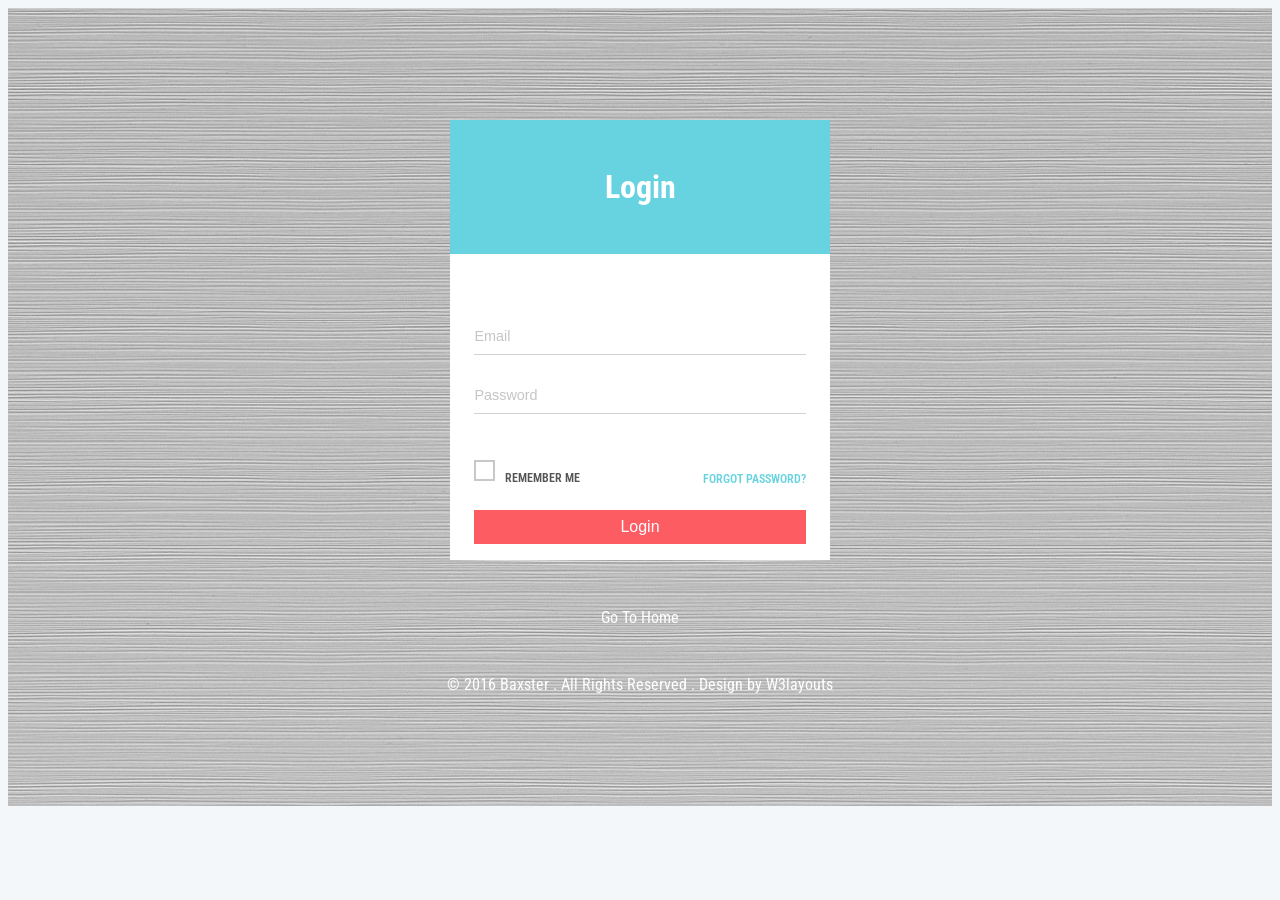
==== commit 7ffffa92: "Set Login Page Home Page" ====
--- a/DataEntryApp/login.html
+++ b/DataEntryApp/login.html
@@ -1,4 +1,4 @@
-<!--
+﻿<!--
 Author: W3layouts
 Author URL: http://w3layouts.com
 License: Creative Commons Attribution 3.0 Unported
@@ -53,7 +53,7 @@
 						<div class="clearfix"> </div>
 					</div>
 					<input type="submit" name="Sign In" value="Login">
-					<div class="signup-text">
+					<!--<div class="signup-text">
 						<a href="signup.html">Don't have an account? Create one now</a>
 					</div>
 					<hr>
@@ -65,7 +65,7 @@
 							<li><a href="#" class="google"><i class="fa fa-google-plus"></i></a></li>
 							<li><a href="#" class="dribbble"><i class="fa fa-dribbble"></i></a></li>
 						</ul>
-					</div>
+					</div>-->
 				</form>
 			</div>
 		</div>
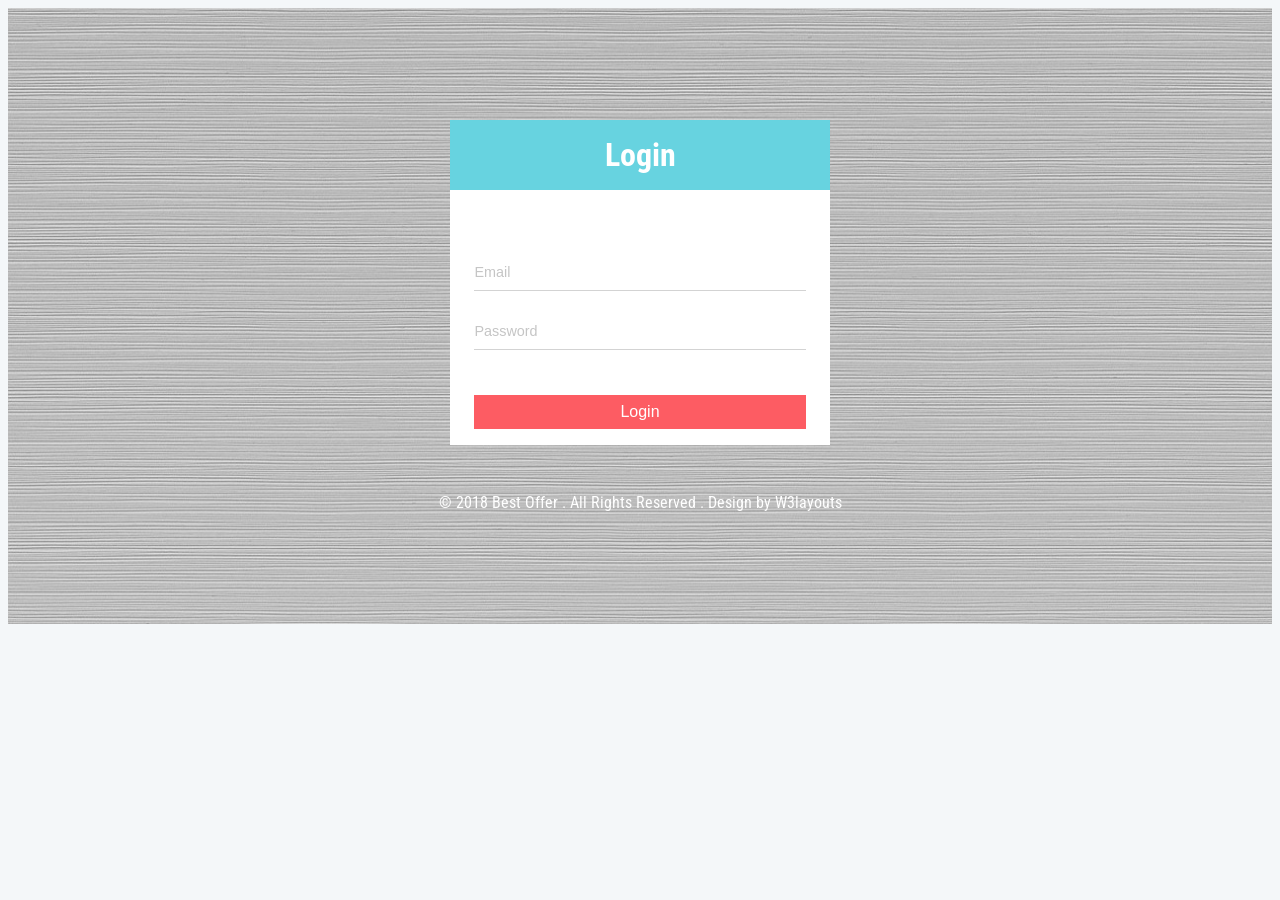
==== commit 8033385c: "Modify Login Page" ====
--- a/DataEntryApp/login.html
+++ b/DataEntryApp/login.html
@@ -38,7 +38,7 @@
 				<form>
 					<input type="text" class="user" name="email" placeholder="Email" required="">
 					<input type="password" name="password" class="lock" placeholder="Password">
-					<div class="forgot-top-grids">
+					<!--<div class="forgot-top-grids">
 						<div class="forgot-grid">
 							<ul>
 								<li>
@@ -51,7 +51,7 @@
 							<a href="#">Forgot password?</a>
 						</div>
 						<div class="clearfix"> </div>
-					</div>
+					</div>-->
 					<input type="submit" name="Sign In" value="Login">
 					<!--<div class="signup-text">
 						<a href="signup.html">Don't have an account? Create one now</a>
@@ -69,11 +69,11 @@
 				</form>
 			</div>
 		</div>
-		<div class="go-back login-go-back">
+		<!--<div class="go-back login-go-back">
 				<a href="index.html">Go To Home</a>
-			</div>
+			</div>-->
 		<div class="copyright login-copyright">
-           <p>© 2016 Baxster . All Rights Reserved . Design by <a href="http://w3layouts.com/">W3layouts</a></p>    
+           <p>© 2018 Best Offer . All Rights Reserved . Design by <a href="http://w3layouts.com/">W3layouts</a></p>    
 		</div>
 </body>
 </html>
--- a/DataEntryApp/css/style.css
+++ b/DataEntryApp/css/style.css
@@ -2503,7 +2503,7 @@
 }
 .login-heading{
     background: #67d3e0;
-    padding: 3em 0em;
+    padding: 1em 0em;
 }
 .login-heading h1{
     color: #FFFFFF;
